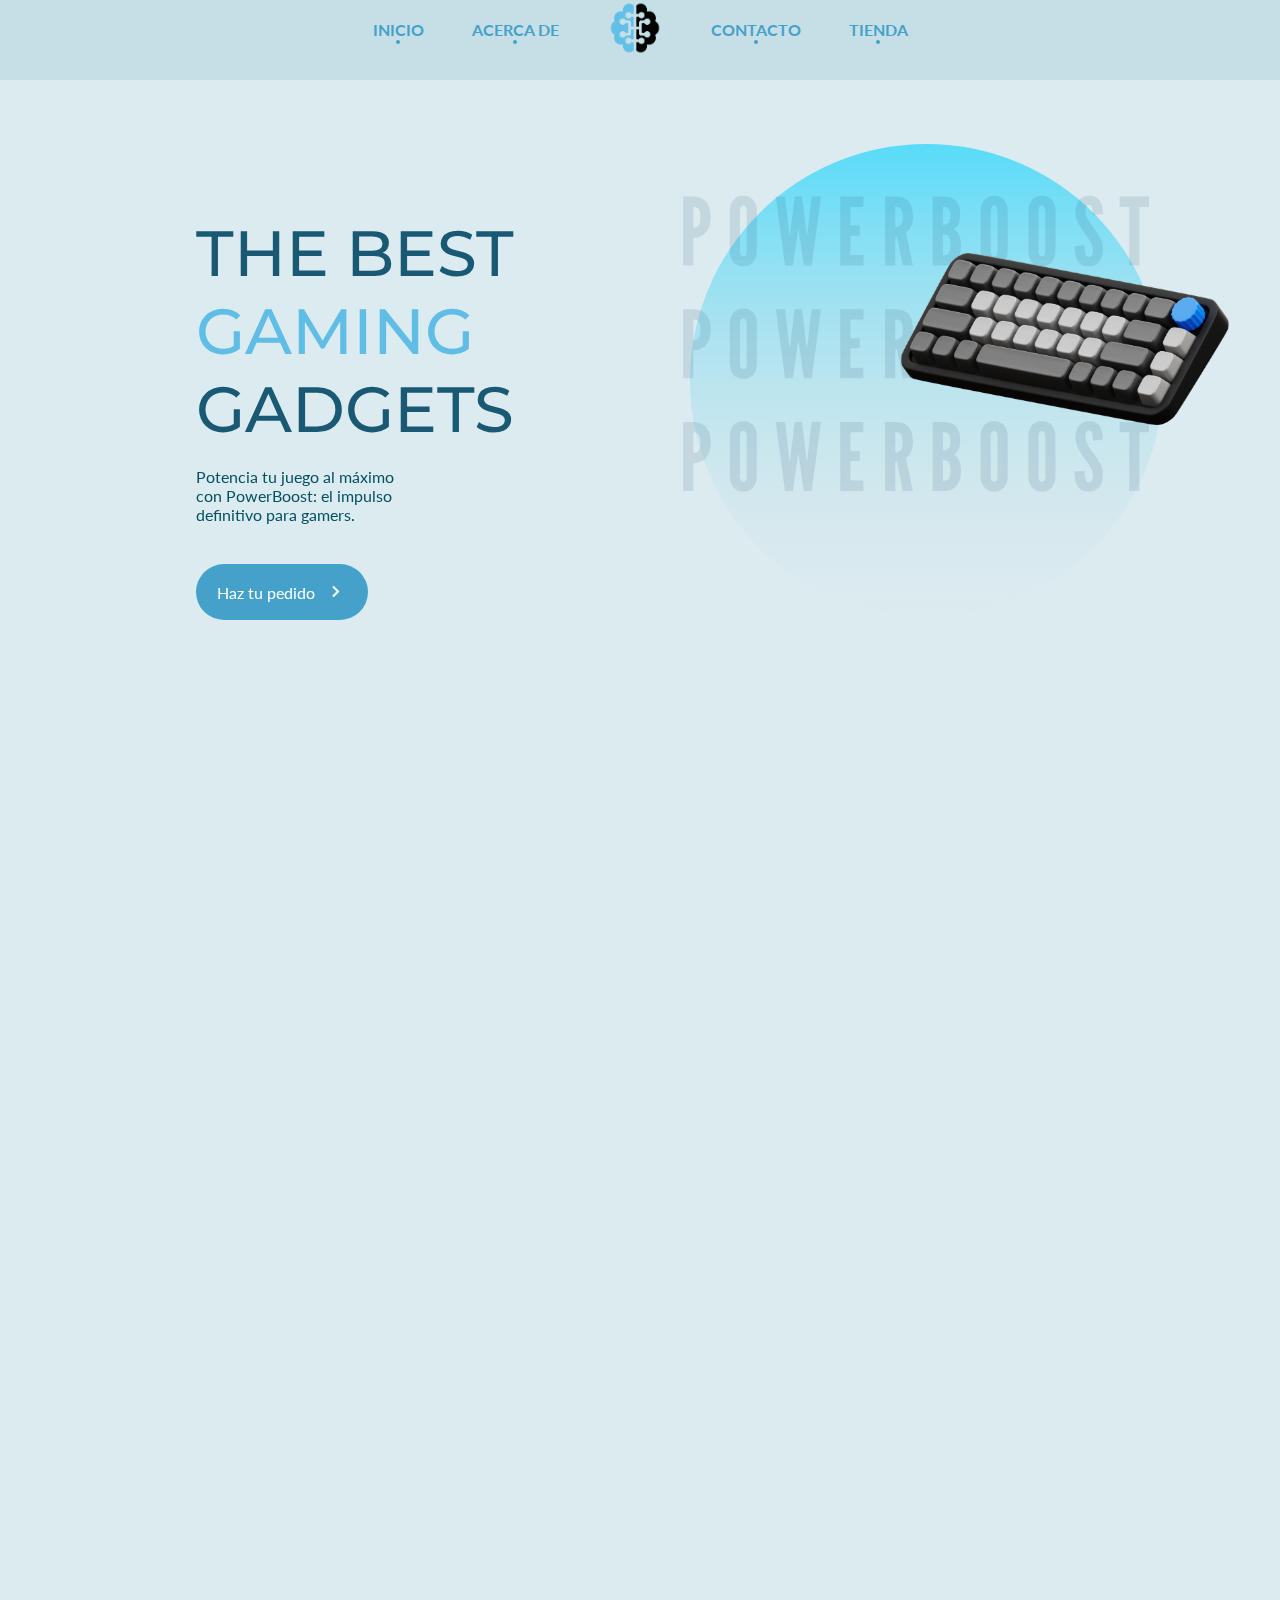
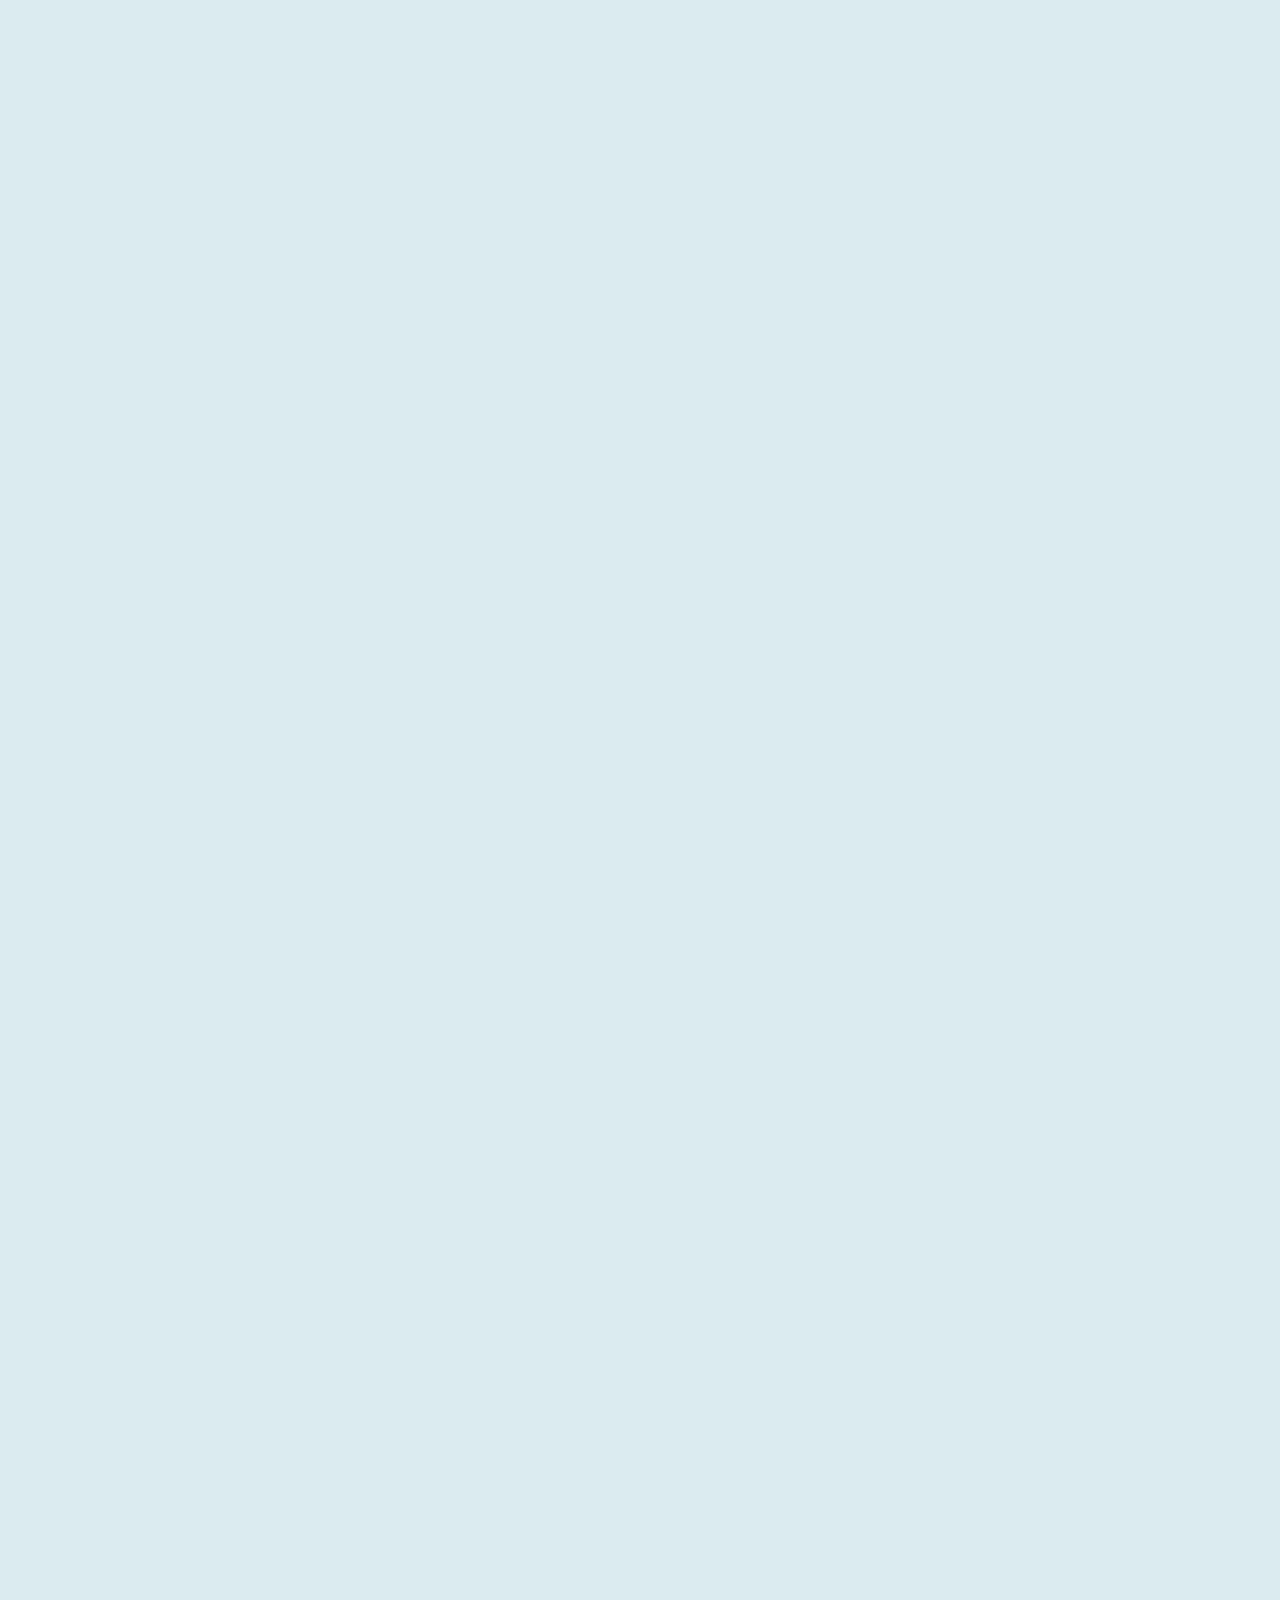
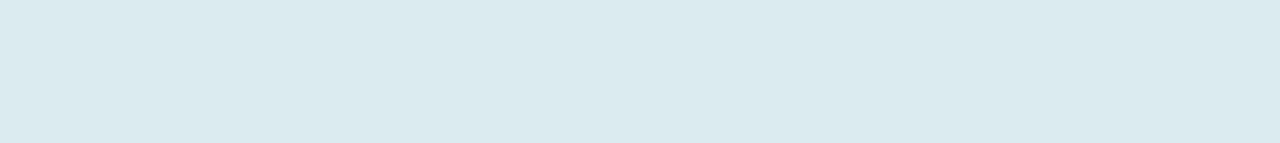
==== index.html @ f23a591d "Se agrega el proyecto" ====
<!DOCTYPE html>
<html lang="en">
<head>
    <meta charset="UTF-8">
    <meta http-equiv="X-UA-Compatible" content="IE=edge">
    <meta name="viewport" content="width=device-width, initial-scale=1.0">

    <!-- BOXICONS -->
    <link rel="stylesheet" href="https://cdn.jsdelivr.net/npm/boxicons@latest/css/boxicons.min.css">

    <!-- CSS -->
    <link rel="stylesheet" href="assets/css/styles.css">

    <title>PowerBoost</title>
</head>
<body>
    <header class="header" id="header">
        <nav class="nav container">
            <div class="nav__menu" id="nav-menu">
                <ul class="nav__list">
                    <li class="nav__item icon__nav">
                        <a href="#home" class="nav__link active-link">
                            <i class='bx bx-home nav--icon'></i>
                            <span class="nav__name">Inicio</span>
                        </a>
                    </li>
                    <li class="nav__item icon__nav">
                        <a href="#about" class="nav__link active-link">
                            <i class='bx bx-info-circle nav--icon' ></i>
                            <span class="nav__name">Acerca de</span>
                        </a>
                    </li>
                    <li class="nav__item">
                        <a href="index.html" class="nav__link">
                            <img src="assets/images/logo 2.png" alt="" class="nav__image">
                        </a>
                    </li>
                    <li class="nav__item icon__nav">
                        <a href="#contact" class="nav__link active-link">
                            <i class='bx bx-envelope nav--icon' ></i>
                            <span class="nav__name">Contacto</span>
                        </a>
                    </li>
                    <li class="nav__item icon__nav">
                        <a href="#store" class="nav__link active-link">
                            <i class='bx bx-store nav--icon' ></i>
                            <span class="nav__name">Tienda</span>
                        </a>
                    </li>
                </ul>
            </div>
        </nav>
    </header>

    <main class="main">

        <!-- ===== HOME ======= -->

        <section class="home section" id="home">
            <div class="home__container container grid">

                <div class="home__images">
                    <div class="home__gadgets">
                        <img src="assets/images/mouse.svg" alt="" class="mouse">
                        <img src="assets/images/teclado.svg" alt="" class="teclado">
                        <img src="assets/images/laptop.svg" alt="" class="laptop">
                    </div>
                    
                    <img src="assets/images/text.svg" alt="" class="letras_powerboost">
                    <img src="assets/images/elipse.svg" alt="" class="elipse">

                </div>

                <div class="home__data">

                    <div class="home__title">
                        <h1>The Best</h1>
                        <h1 class="acentuado">Gaming</h1>
                        <h1>Gadgets</h1>
                    </div>

                    <p class="home__description" >
                        Potencia tu juego al máximo 
                        con PowerBoost: el impulso 
                        definitivo para gamers.
                    </p>

                    <a href="" class="button">
                        Haz tu pedido <i class='bx bx-chevron-right' ></i>
                    </a>
                </div>
               
            </div>

            <!-- SECCION CONTACTO -->

            <section class="about section" id="about">
                <div class="about__container container grid">
                    <div class="about__images">
                        <div class="about__gadgets">
                            <img src="assets/images/headset.svg" alt="" class="headset">
                            <img src="assets/images/microfono.svg" alt="" class="microfono">
                            <img src="assets/images/monitor.svg" alt="" class="monitor">
                        </div>
                        <img src="assets/images/text.svg" alt="" class="letras_powerboost_2">
                        <img src="assets/images/elipse.svg" alt="" class="elipse_2">
                    </div>
                    <div class="about__data">
                        <div class="about__title">
                            <h1>¿QUIENES <span class="acentuado">SOMOS</span>?</h1>
                        </div>
                        <p class="about__description">
                            En PowerBoost, nos apasiona el mundo del gaming 
                            y estamos comprometidos en ofrecerte una experiencia única. Somos una tienda online 
                            especializada en productos y accesorios gaming de primera calidad. 
                            
                            Nuestro objetivo es brindarte 
                            acceso a una selección cuidadosamente curada de los mejores equipos, componentes y periféricos para 
                            potenciar tu experiencia de juego. Trabajamos en estrecha colaboración con reconocidas marcas del sector 
                            para asegurarnos de ofrecerte tecnología de vanguardia y soluciones innovadoras.
                        </p>
                    </div>
                </div>
            </section>
        </section>

        <!-- SECCION CONTACTO -->

        <section class="contact section" id="contact">
            <div class="contact_container container grid">
                <div class="contenedor">
                    <div class="content">
                        <div class="left-side">

                            <div class="address details">
                                <i class='bx bxs-map'></i>
                                <div class="topic">Nuestra Ubicación</div>
                                <div class="text-one">Independencia #123, Col. Centro, CDMX</div>
                                <!-- <div class="text-two">NY</div> -->
                            </div>

                            <div class="phone details">
                                <i class='bx bxs-phone' ></i>
                                <div class="topic">Teléfono</div>
                                <div class="text-one">+52 3214569879</div>
                                <div class="text-two">+52 5671239876</div>
                            </div>

                            <div class="email details">
                                <i class='bx bxs-envelope' ></i>
                                <div class="topic">Email</div>
                                <div class="text-one">powerboost@gmail.com</div>
                                <div class="text-two">info.powerboost@gmail.com</div>
                            </div>

                        </div>

                        <div class="right-side">
                            <div class="topic-text">Contáctanos</div>
                            <p>Contáctanos y potencia tu juego al máximo. Estamos aquí para ti en cada paso del camino.</p>

                        
                        <form action="#">
                            <div class="input-box">
                                <input type="text" placeholder="Ingresa tu nombre">
                            </div>
                            <div class="input-box">
                                <input type="text" placeholder="Ingresa tu email">
                            </div>
                            <div class="input-box message-box">
                                <textarea></textarea>
                            </div>
                            <div class="buttonn">
                                <input type="button" value="Enviar">
                            </div>
                        </form>

                    </div>
                    </div>
                </div>
            </div>
        </section>

        <!-- SECCION TIENDA -->

        <section class="store section" id="store">
            <div class="store_container container grid">

                <div class="store__title">
                    <h1>Nuestros</h1>
                    <h2>Productos</h2>
                </div>

                <div class="divisor">
                    <span class="text">Buscar por categoría</span>
                    <span class="empty-line"></span>
                </div>

                <div class="category_cards">
                    <div class="product-card">
                        <a href="" class="circlee">
                            <i class='bx bx-desktop'></i>
                        </a>
                        <h3>Monitores</h3>
                    </div>

                    <div class="product-card">
                        <a href="" class="circlee">
                            <i class='bx bxs-keyboard' ></i>
                        </a>
                        <h3>Teclados</h3>
                    </div>

                    <div class="product-card">
                        <a href="" class="circlee">
                            <i class='bx bxs-mouse' ></i>
                        </a>
                        <h3>Mouses</h3>
                    </div>

                    <div class="product-card">
                        <a href="" class="circlee">
                            <i class='bx bxs-joystick'></i>
                        </a>
                        <h3>Gaming</h3>
                    </div>
                </div>

            </div>
        </section>

    </main>

    <!-- SCROLLREVEAL -->
    <script src="/assets/js/scrollreveal.js"></script>
    <script src="/assets/js/scroll.js"></script>
    
</body>
</html>
---- assets/css/styles.css ----
/* ================= GOOGLE FONTS =================== */
@import url('https://fonts.googleapis.com/css2?family=Lato:wght@700&family=League+Gothic&family=Montserrat:wght@900&display=swap');
@import url('https://fonts.googleapis.com/css2?family=Lato:wght@900&display=swap');

/* ============== VARIABLES CSS ================== */

:root{
    --header-height: 3.5rem;

    /* =========== Colors ============= */
    --first-color: hsl(198,56%,53%);
    --first-color-alt: hsl(198,56%,43%);
    --title-color: hsl(198,63%,28%);
    --title-color-two: hsl(198,73%,64%);
    --text-color: hsl(191, 90%,20%);
    --body-color: hsl(194,40%,90%);
    --container-color: hsl(194, 40%, 84%);
    --circle-store: hsl(194,44%,66%);
    --circle-store-alt: hsl(194,44%,56%);
    --icon-store: hsl(198,54%,36%);
    --icon-store-alt: hsl(198,54%,26%);

    /* ============= Fonts ============= */
    --body-font: "Lato";
    --nav-font: 'Lato', sans-serif;
    --title-font: "Montserrat";
    --subtitle-font: "League Gothic";

    --biggest-font-size: 2.25rem;
    --h1-font-size: 1rem;
    --h2-font-size: 1.25rem;
    --h3-font-size: 1rem;
    --normal-font-size: .938rem;
    --small-font-size: .813rem;
    --smaller-font-size: .75rem;

    /* =========== Font Weight ============= */
    --font-medium: 500;
    --font-semi-bold: 600;

    /* =========== z index =========== */
    --z-tooltip:10;
    --z-fixed:100;

     /* === MARGIN */
    --mb-0-5: .5rem;
    --mb-0-75: .75rem;
    --mb-1: 1rem;
    --mb-1-5: 1.5rem;
    --mb-2: 2rem;
    --mb-2-5: 2.5rem;
    --mb-3: 3rem;
    --border-color: hsl(0, 0%, 94%);

}

@media screen and (min-width: 968px) {
    :root {
      --biggest-font-size: 4rem;
      --h1-font-size: 2.25rem;
      --h2-font-size: 1.5rem;
      --h3-font-size: 1.25rem;
      --normal-font-size: 1rem;
      --small-font-size: .875rem;
      --smaller-font-size: .813rem;
    }
  }

/* ===== BASE ==== */

* {
    box-sizing: border-box;
    padding: 0;
    margin: 0;
  }
  
  html {
    scroll-behavior: smooth;
  }
  
  body {
    margin: var(--header-height) 0 0 0;
    font-family: var(--body-font);
    font-size: var(--normal-font-size);
    background-color: var(--body-color);
    color: var(--text-color);
    transition: background .4s;
  }
  
  ul {
    list-style: none;
  }
  
  a {
    text-decoration: none;
  }
  
  img {
    max-width: 100%;
    height: auto;
  }

  h1, h2, h3 {
    color: var(--title-color);
    font-weight: var(--font-medium);
  }
/*=============== THEME ===============*/

    .nav__buttons{
        display: flex;
        align-items: center;
        column-gap: 1rem;
    }
    
  
/*=============== REUSABLE CSS CLASSES ===============*/
.container {
    max-width: 1024px;
    margin-inline: 1.5rem;
  }
  
  .grid {
    display: grid;
    gap: 1.5rem;
  }
  
  .section {
    padding-block: 5rem 1rem;
    /* line-height: 0; */
  }
  
  .section__title {
    font-size: var(--h1-font-size);
    font-family: var(--title-font);
    margin-bottom: 1.5rem;
  }
  
  .section__subtitle {
    display: block;
    font-size: var(--h2-font-size);
    font-family: var(--subtitle-font);
    color: var(--first-color);
    margin-bottom: 0.5rem;
  }
  
  .section__title, 
  .section__subtitle {
    text-align: center;
  }
  
  .main {
    overflow: hidden; 
  }

  .section {
    margin-bottom: 20px; /* Ajusta el valor según tus necesidades */
  }
  
  .section:last-child {
    margin-bottom: 0; /* Elimina el margen inferior de la última sección */
  }

  /*=============== LAYOUT ===============*/
    .container {
        max-width: 968px;
        /* max-height: 500px; */
        margin-left: 1rem;
        margin-right: 1rem;
    }


/*=============== HEADER ===============*/
.header {
    position: fixed;
    top: 0;
    left: 0;
    width: 100%;
    background-color: var(--container-color);
    z-index: var(--z-fixed);
    transition: .4s;
  }

/* =============== NAV ================ */

.nav{
    height: var(--header-height);
    top: 0;
    left: 0;
    width: 100%;
    background-color: var(--container-color);
    z-index: var(--z-fixed);
    transition: .4s;
}

.nav__image{
    border-radius: 50%;
    width: 56px;
}

@media screen and (max-width: 767px) {
    .nav__menu {
      position: fixed;
      bottom: 0;
      left: 0;
      background-color: var(--container-color);
      box-shadow: 0 -1px 12px hsla(var(--hue), var(--sat), 15%, 0.15);
      width: 100%;
      height: 4rem;
      padding: 0 1rem;
      display: grid;
      align-content: center;
      border-radius: 1.25rem 1.25rem 0 0;
      transition: .4s;
    }

    .nav__name{
        display: none;
    }

    .icon__nav{
        font-size: 1.85rem;
        position: relative;
        top: 10px;
    }

    .active-link::before{
      position: relative; 
    } 
    
    
  }

  .nav__list,
  .nav__link{
    display: flex;
  }

  .nav__link{
    flex-direction: column;
    align-items: center;
    row-gap: 4px;
    color: var(--title-color);
    font-weight: bold;
  }

  .nav__list{
    justify-content: space-around;
  }

  .nav__name{
    font-family: var(--nav-font);
    text-transform: uppercase;
  }

  /* .icon__nav{
    font-size: 1.8rem;
    position: relative;
    top: 15px;
  } */

  /*Active link*/
  .active-link {
    position: relative;
    color: var(--first-color);
    transition: .3s;
  }
  
  /* Minimalist design, active link  */
   .active-link::before{
    content: '';
    position: absolute;
    bottom: -.5rem;
    top: 40px;
    width: 4px;
    height: 4px;
    background-color: var(--first-color);
    border-radius: 50%;
  } 
  
  /* Change background header */
  .scroll-header {
    box-shadow: 0 1px 12px hsla(var(--hue), var(--sat), 15%, 0.15);
  }
  
    /*=============== MEDIA QUERIES ===============*/
  /* For small devices */
  /* Remove if you choose, the minimalist design */
  @media screen and (max-width: 320px) {
    .nav__name {
      display: none;
    }
  }
  
  /* For medium devices */
  @media screen and (min-width: 576px) {
    .nav__list {
      justify-content: center;
      column-gap: 3rem;
    }
  }
  
  @media screen and (min-width: 767px) {
    body {
      margin: 0;
    }

    .nav--icon{
        display: none;
    }
    .nav__name{
        position: relative;
        top: 20px;
    }
    .section {
      padding: 7rem 0 2rem;
    }
    .nav {
      height: calc(var(--header-height) + 1.5rem); /* 4.5rem */
    }
    .nav__img {
      display: none;
    }
    .nav__icon {
      display: none;
    }
    .nav__name {
      font-size: var(--normal-font-size);
      /* display: block; */ /* Minimalist design, visible labels */
    }
    .nav__link:hover {
      color: var(--first-color);
    }
  
    /* First design, remove if you choose the minimalist design */
    .active-link::before {
      content: '';
      position: absolute;
      bottom: -.75rem;
      width: 4px;
      height: 4px;
      background-color: var(--first-color);
      border-radius: 50%;
    }
  
    /* Minimalist design */
     .active-link::before{
        bottom: -.75rem;
    } 
  }
  
  /* For large devices */
  @media screen and (min-width: 1024px) {
    .container {
      margin-left: auto;
      margin-right: auto;
    }
  }

  .nav__buttons{
    font-size: 20px;
    color: var(--title-color);
  }

  /* ============ HOME =========== */

  .home{
    position: relative;
  }

  .home__container{
    row-gap: 3rem;
    padding-top: 2rem;
    /* grid-template-columns: .7fr; */
    /* justify-content: center; */
  }


  .home__images{
    position: relative; 
    display: flex;
    justify-content: right; 
    
  }

 

  .mouse{
    position: absolute;
    width: 313px;
    z-index: 5;
    top: 35%;
    right: -1%;
  }

  .teclado{
    position: absolute;
    width: 350px;
    z-index: 4;
    right: -12%;
    top: 4%;
  }

  .laptop{
    position: absolute;
    width: 366px;
    z-index: 3;
    right: 14%;
  }
  
  .elipse{
    position: absolute;
    z-index: 1;
    width: 473px;
    opacity: 0.6;
    right: -4%;
  }


  .letras_powerboost{
    position: relative;
    z-index: 2;
    width: 537px;
    right: -65px;
    top: -40px;
    
  }

  .home__data{
    position: relative;
    transform: translate(40px,-470px);
  }

  .home__description{
    font-size: 1rem;
    text-align:inter-word;
    margin-bottom: 2.5rem;
    white-space: pre-line;
  }

  .home__title{
    text-transform: uppercase;
    font-family: var(--title-font);
    font-size: 2rem;
  }

  .acentuado{
    color: var(--title-color-two);
  }

  /* ============== BUTTON =============== */

  .button{
    display: inline-flex;
    align-items: center;
    column-gap: .5rem;
    background-color: var(--first-color);
    padding: 1rem 1.3rem;
    border-radius: 4rem;
    color: #fff;
    font-weight: var(--body-font);
    transition: all 0.3s ease;
  }
  
  .button i{
    font-size: 1.5rem;
    transition: transform .3s;
  }
  
  .button:hover{
    background-color: var(--first-color-alt);
  }
  
  .button:hover i{
    transform: translateX(.25rem);
  }

  /* ====== ABOUT =========== */

  .about{
    position: relative;
  }

  .about__container{
    row-gap: 3rem;
    padding-top: 2rem;
  }

  .about__images{
    position: relative; 
    display: flex;
    justify-content: left; 
  }

  .headset{
    position: absolute;
    z-index: 5;
    width: 350px;
    transform: translate(10px,150px);
  }

  .microfono{
    position: absolute;
    z-index: 4;
    width: 440px;
    transform: translate(50px,0px) rotate(-53deg);
    /* transform: rotate(-53deg); */
  }

  .monitor{
    position: absolute;
    z-index: 3;
    width: 330px;
    transform: translate(-100px,0px);
  }

  .elipse_2{
    position: absolute;
    z-index: 1;
    width: 473px;
    transform: translate(-65px,-5px);
    opacity: 0.6;
  }

  .letras_powerboost_2{
    position: relative;
    z-index:2;
    width: 537px;
    /* height: 410px; */
    transform: translate(-80px,-10px);
  }

  .about__data{
    position: relative;
    transform: translate(500px,-400px);
  }

  .about__title{
    text-transform: uppercase;
    font-family: var(--title-font);
    font-size: 2rem;
  }

  .about__description{
    font-size: .9rem;
    text-justify: auto;
    margin-bottom: 2.5rem;
    white-space: pre-line;
  }


  /* CONTACT US */

  /* #contact{
    min-height: 100vh;
    width: 100%;
    display: flex;
    align-items: center;
    justify-content: center;
  } */

  .contact_container{
    display: grid;
    place-items: center;

    /* background-color: #fff; */
  }

  .contenedor{
    width: 80%;
    background: #fff;
    border-radius: 6px;
    padding: 30px 60px 40px 40px;
    box-shadow: 0 5px 10px rgba(0, 0, 0, 0.2);
  }

  .contenedor .content{
    display: flex;
    align-items: center;
    justify-content: space-between;
  }

  .contenedor .content .left-side{
    width: 25%;
    height: 100%;
    display: flex;
    flex-direction: column;
    align-items: center;
    justify-content: center;
    margin-top: 15px;
    position: relative;
  }

  .content .left-side::before{
    content: '';
    position: absolute;
    height: 70%;
    width: 2px;
    right: -30px;
    top: 50%;
    transform: translateY(-50%);
    background: #afafb6;
  }

  

  .content .left-side .details{
    margin: 14px;
    text-align: center;
  }

  .content .left-side .details i{
    font-size: 30px;
    color: var(--first-color);
    margin-bottom: 10px;
  }

  .contenedor .content .right-side{
    width: 75%;
    margin-left: 75px;
  }

  .content .left-side .details .topic{
    font-size: 18px;
    font-weight: 500;
  }

  .content .left-side .details .text-one,
  .content .left-side .details .text-two{
    font-size: 14px;
    color: #afafb6;
  }

  .content .right-side .topic-text{
    font-size: 20px;
    font-weight: 600;
    color: var(--first-color);
  }

  .right-side .input-box{
    height: 50px;
    width: 100%;
    margin: 12px 0;
  }

  .right-side .input-box input,
  .right-side .input-box textarea{
    height: 100%;
    width: 100%;
    border: none;
    font-size: 16px;
    background: #F0F1F8;
    border-radius: 6px;
    padding: 0 15px;
    resize: none;
  }

  

  .right-side .message-box{
    min-height: 110px;
    margin-top: 6px;
  }

  .right-side .buttonn{
    display: inline-block;
    margin-top: 12px;
  }

  .right-side .buttonn input[type="button"]{
    color: #fff;
    font-size: 14px;
    outline: none;
    border: none;
    padding: 8px 16px;
    border-radius: 6px;
    background: var(--first-color);
    cursor: pointer;
    transition: all 0.3s ease;
  }

  .buttonn input[type="button"]:hover{
    background: var(--first-color-alt);
  }

  @media (max-width: 950px){
    .contenedor{
      width: 90%;
      padding: 30px 35px 40px 35px;
    }
  }

  @media (max-width: 820px){
    .contenedor{
      margin: 40px 0;
      height: 100%;
    }

    .contenedor .content{
      flex-direction: column-reverse;
    }
    
    .contenedor .content .left-side{
      width: 100%;
      flex-direction: row;
      margin-top: 40px;
      justify-content: center;
      flex-wrap: wrap;
    }

    .contenedor .content .left-side::before{
      display: none;
    }

    .contenedor .content .right-side{
      width: 100%;
      margin-left: 0;
    }
  }

  /* STORE */



  .store__title > h1{
    font-size: 3rem;
    font-family: var(--body-font);
    color: var(--first-color);    
    text-transform: uppercase;
    margin: 0;
  }

  .store__title > h2{
    font-size: 2rem;
    font-family: var(--title-font);
    text-transform: uppercase;
    margin: 0;
  }

  .store__title {
    display: grid;
    place-items: center;
    /* background-color: #fff; */
    /* height: 100vh; */
  }

  .divisor{
    display: grid;
    place-items: center;
    margin-top: 5rem;
  }

  .divisor .text{
    font-size: .9rem;
    text-transform: uppercase;
  }

  .divisor .empty-line{
    display: inline-block;
    width: 100%;
    margin-top: 15px;
    border-bottom: 3px solid var(--text-color);
  }

  .circlee i{
    font-size: 80px;
    color: var(--icon-store);
    display: block;
    height: auto;
    margin-bottom: 20%;
  }

  .circlee {
    position: relative;
    width: 140px; /* Ajusta el tamaño según tus necesidades */
    height: 140px; /* Ajusta el tamaño según tus necesidades */
    border-radius: 50%;
    background-color: var(--circle-store); /* Ajusta el color del círculo */
    display: flex;
    justify-content: center;
    align-items: flex-end;
    overflow: hidden;
    transition: all 0.3s ease;
  }
  
  .category_cards h3{
    font-size: .9rem;
    margin-top: 10px;
    display: grid;
    place-items: center;
  }

  .category_cards{
    display: grid;
    /* padding-top: 4rem; */
    grid-template-columns: repeat(4,1fr);
    /* width: 80%; */
    justify-content: center;
    row-gap: 5.5rem;
  }

  .product-card{
    display: grid;
    place-content: center;
    /* width: min-content; */
  }
  
  .circlee:hover{
    background-color: var(--circle-store-alt);
  }
  
  .circlee:hover i{
    color: var(--icon-store-alt);
    /* transform: translateX(10%) rotate(45deg);  */
  }
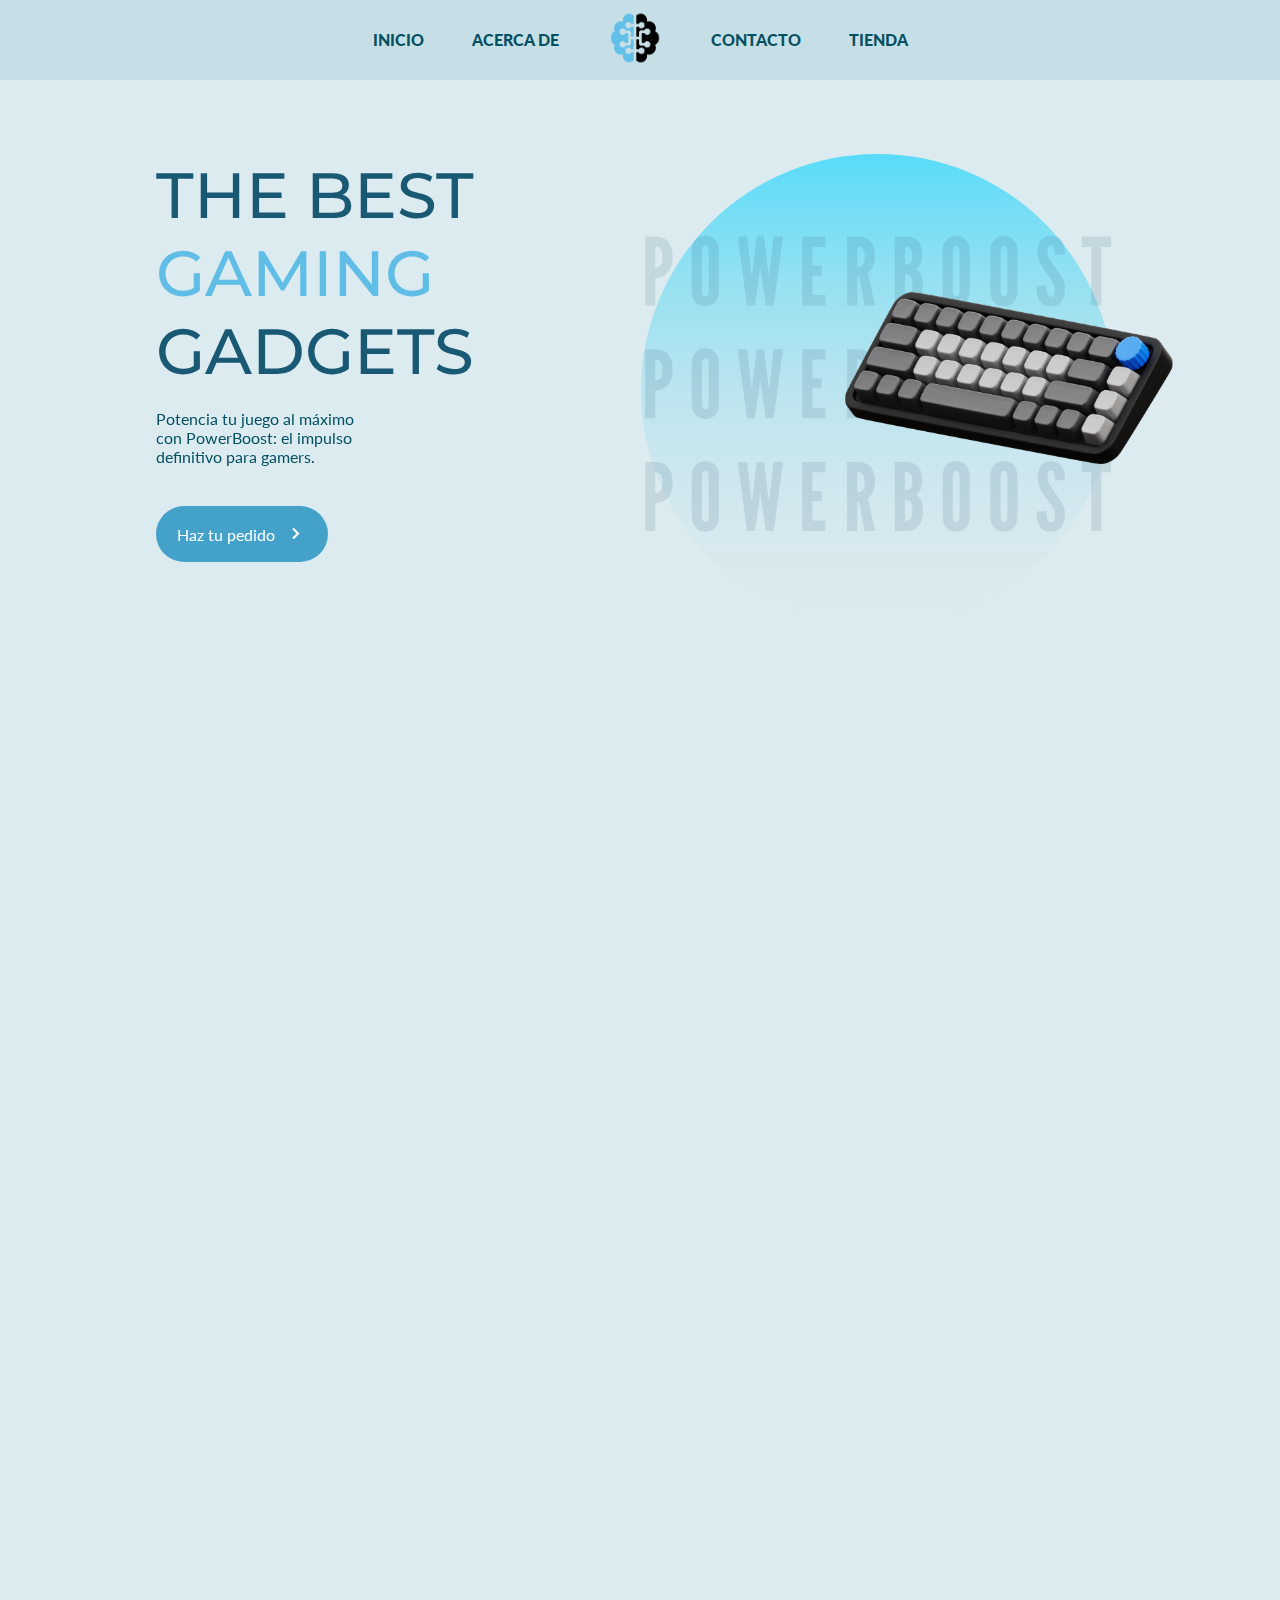
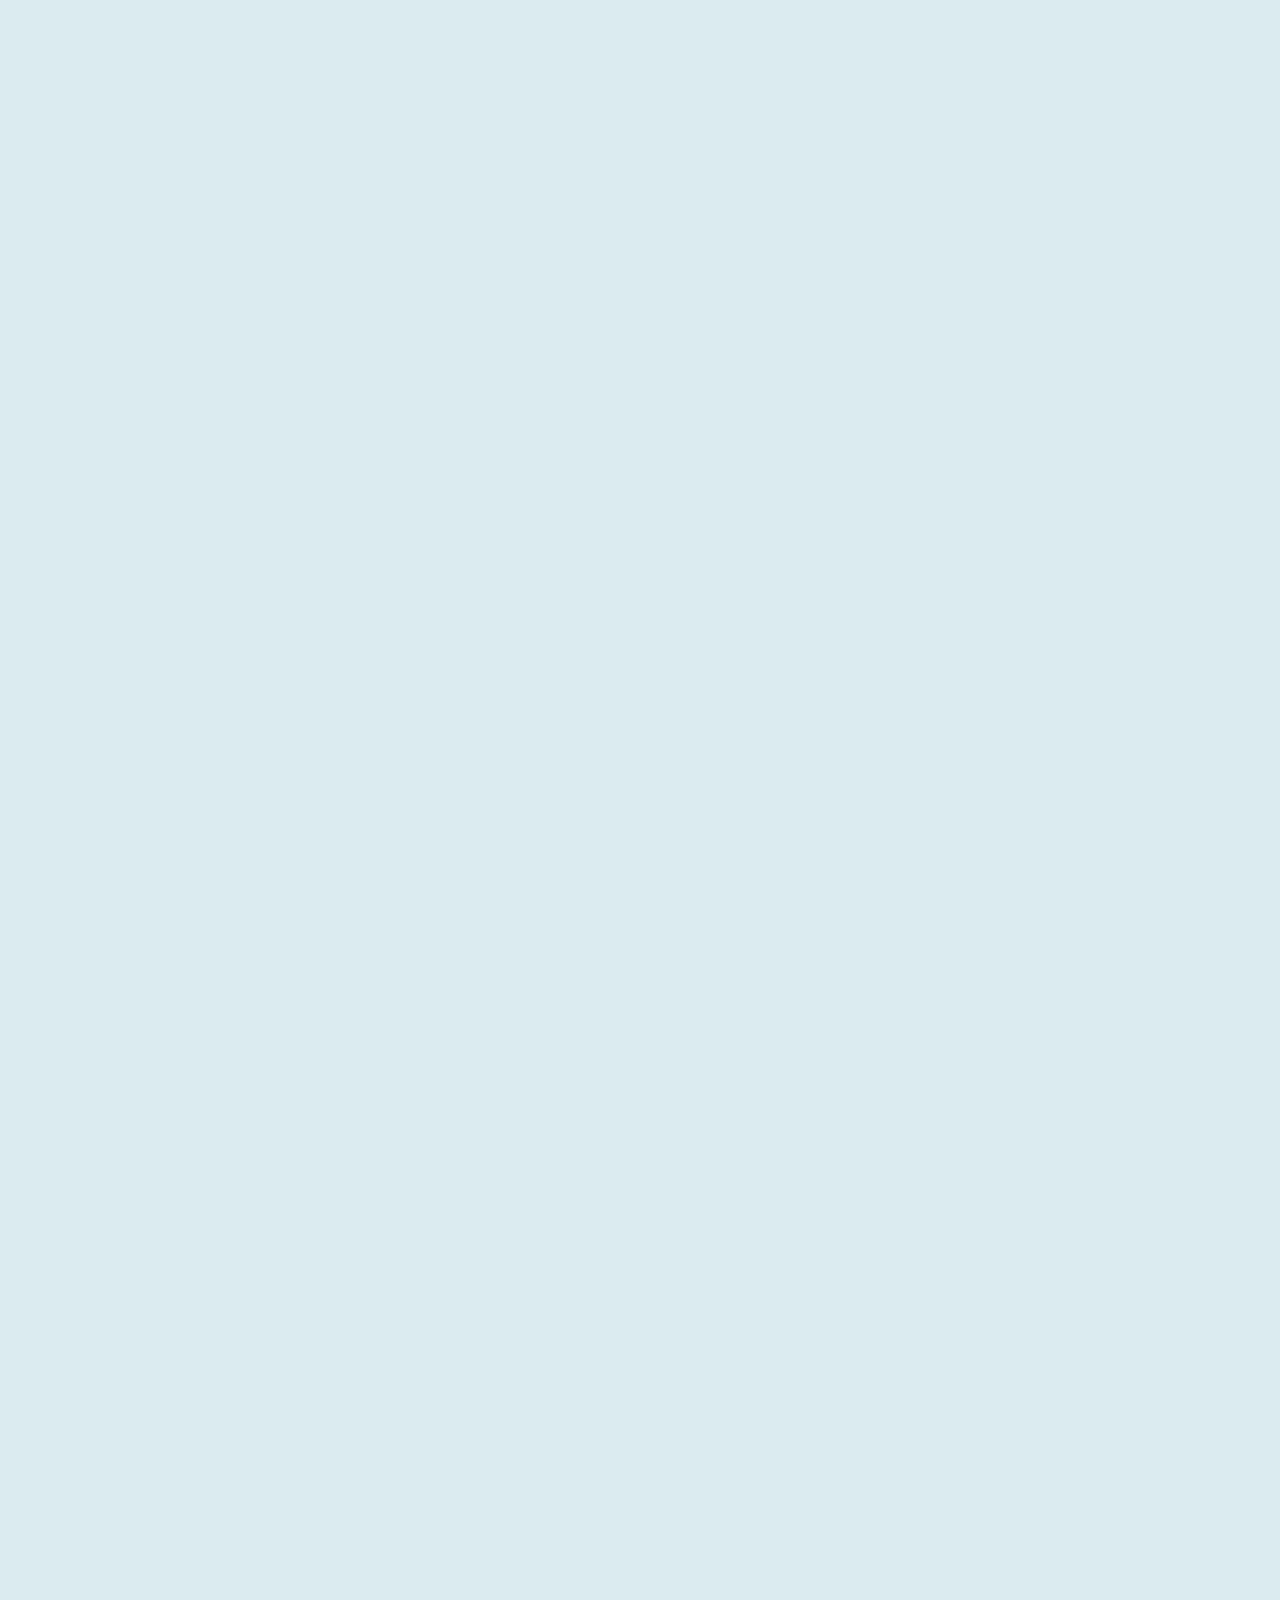
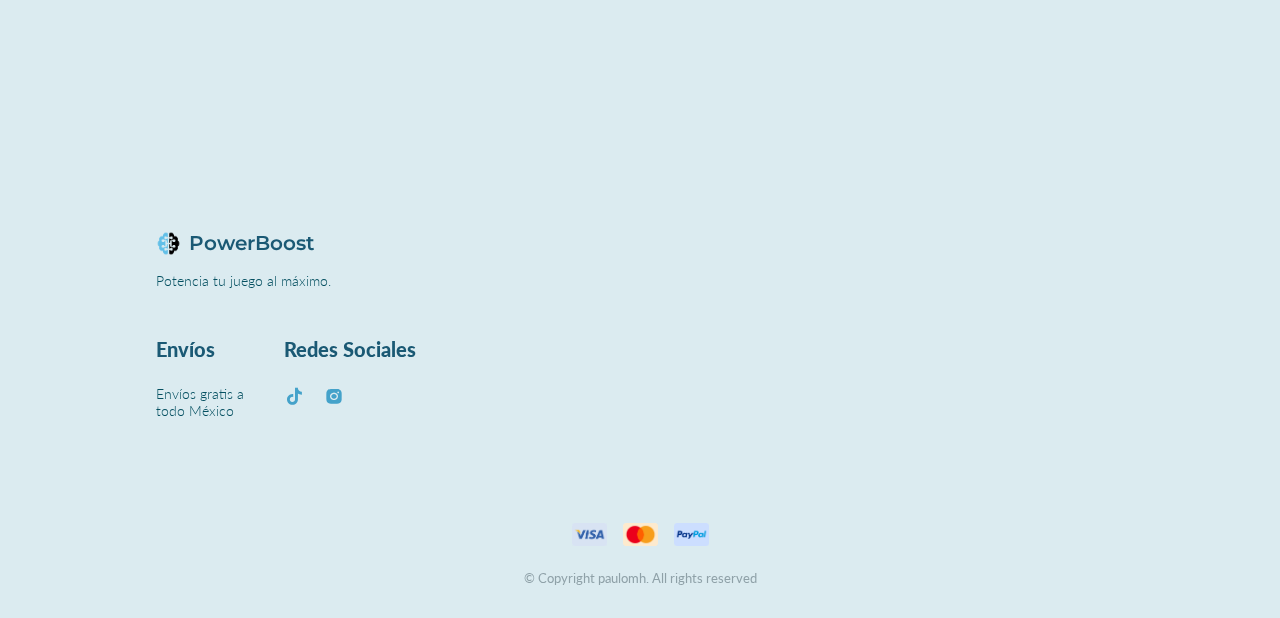
==== commit e09cd633: "segundo commit" ====
--- a/index.html
+++ b/index.html
@@ -56,7 +56,7 @@
 
         <!-- ===== HOME ======= -->
 
-        <section class="home section" id="home">
+        <section class="home section section_height" id="home">
             <div class="home__container container grid">
 
                 <div class="home__images">
@@ -91,10 +91,11 @@
                 </div>
                
             </div>
-
+        </section>
+        
             <!-- SECCION CONTACTO -->
 
-            <section class="about section" id="about">
+            <section class="about section section_height" id="about">
                 <div class="about__container container grid">
                     <div class="about__images">
                         <div class="about__gadgets">
@@ -122,11 +123,11 @@
                     </div>
                 </div>
             </section>
-        </section>
+       
 
         <!-- SECCION CONTACTO -->
 
-        <section class="contact section" id="contact">
+        <section class="contact section section_height" id="contact">
             <div class="contact_container container grid">
                 <div class="contenedor">
                     <div class="content">
@@ -183,7 +184,7 @@
 
         <!-- SECCION TIENDA -->
 
-        <section class="store section" id="store">
+        <section class="store section section_height" id="store">
             <div class="store_container container grid">
 
                 <div class="store__title">
@@ -228,6 +229,70 @@
 
             </div>
         </section>
+
+                   <!--==================== FOOTER ====================-->
+                   <footer class="footer">
+                    <div class="footer__container container grid">
+                        <div>
+                            <a href="#" class="footer__logo">
+                                <img src="assets/images/logo 2.png" alt="logo image">
+                                PowerBoost
+                            </a>
+        
+                            <p class="footer__description">
+                                Potencia tu juego al máximo.<br>
+                            </p>
+                        </div>
+        
+                        <div class="footer__content">
+            
+                            <div>
+                                <h3 class="footer__title">Envíos</h3>
+                                    <ul class="footer__links">
+                                        <li class="footer__information">
+                                            Envíos gratis a <br>
+                                            todo México 
+                                        </li>
+        
+                                
+                                    </ul>
+                            </div>                    
+                            
+                            <div>
+                                <h3 class="footer__title">Redes Sociales</h3>
+        
+        
+                                <ul class="footer__social">
+                                    <a href="https://www.tiktok.com/" target="_blank" class="footer__social-links">
+                                        <i class='bx bxl-tiktok' ></i>
+                                    </a>
+                                    
+                                    <a href="https://www.instagram.com/" target="_blank" class="footer__social-links">
+                                        <i class='bx bxl-instagram-alt' ></i>
+                                    </a>
+    
+                                </ul>
+                            </div>
+                        </div>
+        
+                       
+                    </div>
+        
+                    <div class="footer__info container">
+                        <div class="footer__card">
+                            <img src="assets/images/footer-card-1.png" alt="footer image">
+                            <img src="assets/images/footer-card-2.png" alt="footer image">
+                            <img src="assets/images/footer-card-3.png" alt="footer image">
+                        </div>
+        
+                        <span class="footer__copy">
+                            &#169; Copyright paulomh. All rights reserved
+                        </span>
+                    </div>
+                </footer>
+
+
+
 
     </main>
 
--- a/assets/css/styles.css
+++ b/assets/css/styles.css
@@ -1,6 +1,7 @@
 /* ================= GOOGLE FONTS =================== */
 @import url('https://fonts.googleapis.com/css2?family=Lato:wght@700&family=League+Gothic&family=Montserrat:wght@900&display=swap');
 @import url('https://fonts.googleapis.com/css2?family=Lato:wght@900&display=swap');
+@import url('https://fonts.googleapis.com/css2?family=Lato:wght@300;900&display=swap');
 
 /* ============== VARIABLES CSS ================== */
 
@@ -19,10 +20,11 @@
     --circle-store-alt: hsl(194,44%,56%);
     --icon-store: hsl(198,54%,36%);
     --icon-store-alt: hsl(198,54%,26%);
+    --text-color-light: hsl(198, 13%, 61%);
 
     /* ============= Fonts ============= */
-    --body-font: "Lato";
-    --nav-font: 'Lato', sans-serif;
+    --body-font: "Lato", sans-serif;
+    --nav-font: 'Lato';
     --title-font: "Montserrat";
     --subtitle-font: "League Gothic";
 
@@ -128,6 +130,8 @@
     padding-block: 5rem 1rem;
     /* line-height: 0; */
   }
+
+  
   
   .section__title {
     font-size: var(--h1-font-size);
@@ -235,20 +239,23 @@
     display: flex;
   }
 
-  .nav__link{
+  /* .nav__link{
     flex-direction: column;
     align-items: center;
     row-gap: 4px;
     color: var(--title-color);
     font-weight: bold;
-  }
+  } */
 
   .nav__list{
+    position: relative;
+    top: 10px;
     justify-content: space-around;
   }
 
   .nav__name{
-    font-family: var(--nav-font);
+    font-family: 'Lato';
+    font-weight: 900;
     text-transform: uppercase;
   }
 
@@ -261,12 +268,16 @@
   /*Active link*/
   .active-link {
     position: relative;
+    color: var(--text-color);
+    transition: .3s;
+  }
+
+  .active-link:hover{
     color: var(--first-color);
-    transition: .3s;
   }
   
   /* Minimalist design, active link  */
-   .active-link::before{
+   /* .active-link::before{
     content: '';
     position: absolute;
     bottom: -.5rem;
@@ -275,7 +286,7 @@
     height: 4px;
     background-color: var(--first-color);
     border-radius: 50%;
-  } 
+  }  */
   
   /* Change background header */
   .scroll-header {
@@ -332,7 +343,7 @@
     }
   
     /* First design, remove if you choose the minimalist design */
-    .active-link::before {
+    /* .active-link::before {
       content: '';
       position: absolute;
       bottom: -.75rem;
@@ -340,7 +351,7 @@
       height: 4px;
       background-color: var(--first-color);
       border-radius: 50%;
-    }
+    } */
   
     /* Minimalist design */
      .active-link::before{
@@ -378,7 +389,9 @@
   .home__images{
     position: relative; 
     display: flex;
-    justify-content: right; 
+    justify-content: center;
+    align-items: center;
+    /* justify-content: right;  */
     
   }
 
@@ -388,23 +401,24 @@
     position: absolute;
     width: 313px;
     z-index: 5;
-    top: 35%;
-    right: -1%;
+    left: 60%;
+    bottom: -8%;
   }
 
   .teclado{
     position: absolute;
     width: 350px;
     z-index: 4;
-    right: -12%;
-    top: 4%;
+    left: 70%;
+    bottom: 17%;
   }
 
   .laptop{
     position: absolute;
     width: 366px;
     z-index: 3;
-    right: 14%;
+    left: 44%;
+    bottom: 25%;
   }
   
   .elipse{
@@ -412,7 +426,8 @@
     z-index: 1;
     width: 473px;
     opacity: 0.6;
-    right: -4%;
+    right: 1%;
+    /* transform: translate(50px,500px); */
   }
 
 
@@ -420,14 +435,14 @@
     position: relative;
     z-index: 2;
     width: 537px;
-    right: -65px;
-    top: -40px;
+    right: -25%;
     
   }
 
   .home__data{
     position: relative;
-    transform: translate(40px,-470px);
+    top: -130%;
+    /* transform: translate(-50px,470px); */
   }
 
   .home__description{
@@ -621,12 +636,13 @@
 
   .content .left-side .details .topic{
     font-size: 18px;
-    font-weight: 500;
+    font-weight: 600;
   }
 
   .content .left-side .details .text-one,
   .content .left-side .details .text-two{
     font-size: 14px;
+    font-weight: 600;
     color: #afafb6;
   }
 
@@ -634,6 +650,10 @@
     font-size: 20px;
     font-weight: 600;
     color: var(--first-color);
+  }
+
+  .content .right-side > p{
+    font-weight: 600;
   }
 
   .right-side .input-box{
@@ -785,6 +805,7 @@
   .category_cards h3{
     font-size: .9rem;
     margin-top: 10px;
+    font-weight: 900;
     display: grid;
     place-items: center;
   }
@@ -813,7 +834,241 @@
     /* transform: translateX(10%) rotate(45deg);  */
   }
   
-  
-  
-  
-  
+  /* ============ FOOTER =============== */
+  .footer{
+    position: relative;
+    padding-block: 3rem 2rem;
+    overflow: hidden;
+  }
+  
+  .footer__container{
+    row-gap: 3rem;
+  }
+  
+  .footer__logo{
+    display: inline-flex;
+    align-items: center;
+    column-gap: .5rem;
+    color: var(--title-color);
+    font-family: var(--title-font);
+    font-size: var(--h3-font-size);
+    font-weight: var(--font-semi-bold);
+    margin-bottom: 1rem;
+    transition: color .3s;
+  }
+  
+  .footer__logo img{
+    width: 25px;
+  }
+  
+  .footer__logo:hover{
+    color: var(--first-color);
+  }
+  
+  .footer__description,
+  .footer__link,
+  .footer__information{
+    font-size: var(--small-font-size);
+    
+  }
+
+  .footer__description,
+  .footer__information{
+    color: var(--text-color);
+    font-weight: 300;
+  }
+  
+  
+  
+  .footer__content,
+  .footer__links{
+    display: grid;
+  }
+  
+  .footer__content{
+    grid-template-columns: repeat(2,max-content);
+    gap: 2.5rem;
+  }
+  
+  .footer__title{
+    font-size: var(--h3-font-size);
+    font-weight: 900;
+    margin-bottom: 1.5rem;
+  }
+  
+  .footer__links{
+    row-gap: .5rem;
+  }
+  
+  .footer__link{
+    color: var(--text-color);
+    transition: color .3s;
+  }
+  
+  .footer__link:hover{
+    color: var(--first-color);
+  }
+  
+  .footer__social{
+    display: flex;
+    column-gap: 1.25rem;
+  }
+  
+  .footer__social-links{
+    color: var(--first-color);
+    font-size: 1.25rem;
+    transition: color .3s, transform .3s;
+  }
+  
+  .footer__social-links:hover{
+    color: var(--first-color-alt);
+    transform: translateY(-2px);
+  }
+
+  .footer__info,
+  .footer__card{
+    display: flex;
+  }
+  
+  .footer__info{
+    margin-top: 6.5rem;
+    flex-direction: column;
+    row-gap: 1.5rem;
+  }
+  
+  .footer__card{
+    column-gap: 1rem;
+    justify-content: center;
+  }
+  
+  .footer__card img{
+    width: 35px;
+  }
+  
+  .footer__copy{
+    text-align: center;
+    font-size: var(--smaller-font-size);
+    font-weight: 400;
+    color: var(--text-color-light);
+  }
+  
+
+  /* ============= RESPONSIVE DESIGN ================= */
+
+  /* SMARTPHONE */
+
+  @media screen and (max-width: 767px){
+    .nav__list{
+      top: 5px;
+    }
+    .nav__image{
+      position: relative;
+      top: -5px;
+    }
+
+    .mouse{
+      width: 150px;
+      /* top: 20%; */
+      bottom: -15%;
+      left: 35%;
+    }
+
+    .headset{
+      width: 60%;
+      top: -15%;
+      right: 25%;
+    }
+
+    .microfono{
+      width: 80%;
+      top:5%;
+      right: 5%;
+    }
+
+    .monitor{
+      width: 55%;
+      top: -5%;
+      right: 14%;
+    }
+
+    .elipse{
+      width: 70%;
+      right: 10%;
+    }
+
+    .elipse_2{
+      width: 70%;
+      right: -5%;
+    }
+
+    .letras_powerboost_2{
+      width: 85%;
+      right: -25%;
+    }
+
+    .letras_powerboost{
+      width: 85%;
+      right:-7%;
+    }
+
+    .laptop{
+      width: 50%;
+      left: 12%;
+      top: 5%;
+    }
+
+    .teclado{
+      width: 50%;
+      left: 47%;
+    }
+
+    .home__title{
+      font-size: 1.5rem;
+    }
+
+    .home__description{
+      font-size: .8rem;
+    }
+
+    .home__data{
+      top: -22%;
+      right: -24%;
+    }
+
+    .about__data{
+      left: -60%;
+    }
+
+    .about__data h1{
+      font-size: 1.5rem;
+      
+    }
+
+    .home__images{
+
+      display: flex;
+      justify-content: center;
+      align-items: center;
+      top: -20%;
+      left: -5%;
+      
+    }
+
+    .about__images{
+      display: flex;
+      justify-content: center;
+      align-items: center;
+    }
+
+
+    
+
+
+
+
+    .home__data{
+      position: relative;
+    }
+  }
+  
+  
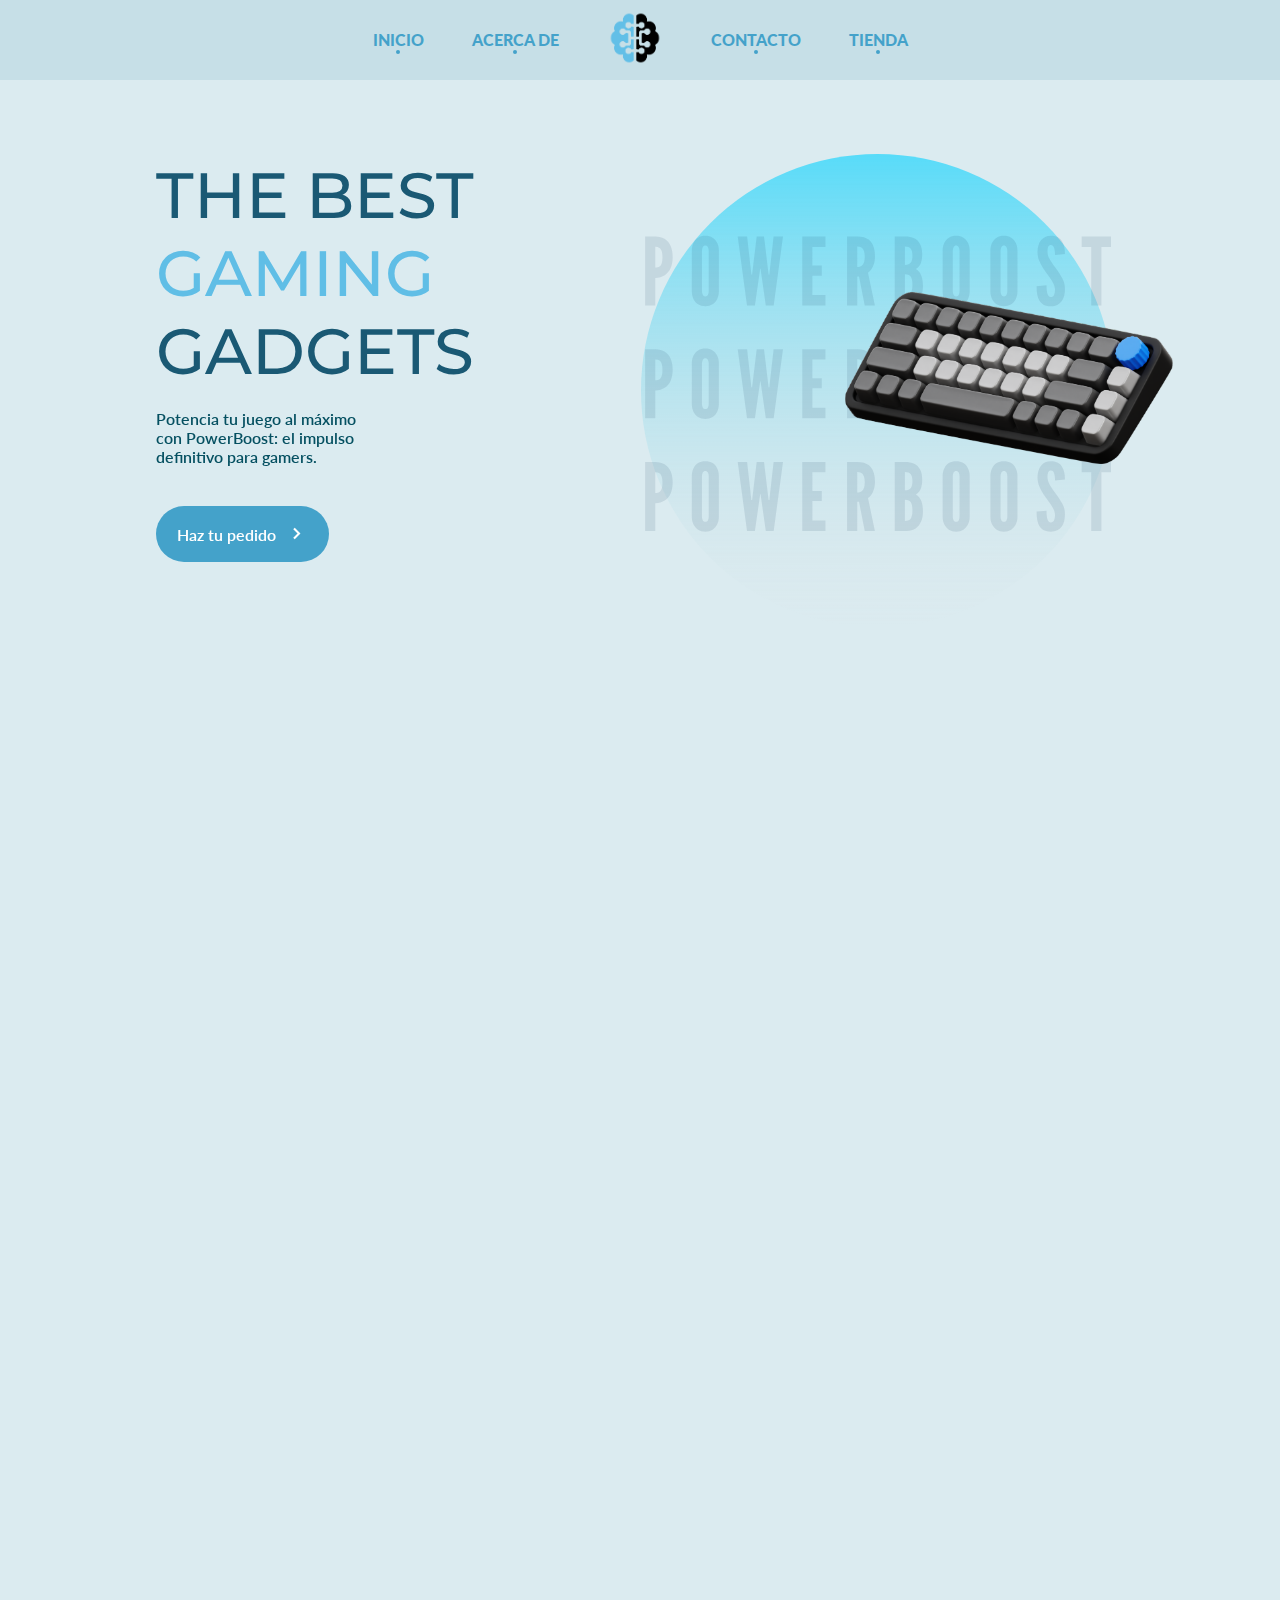
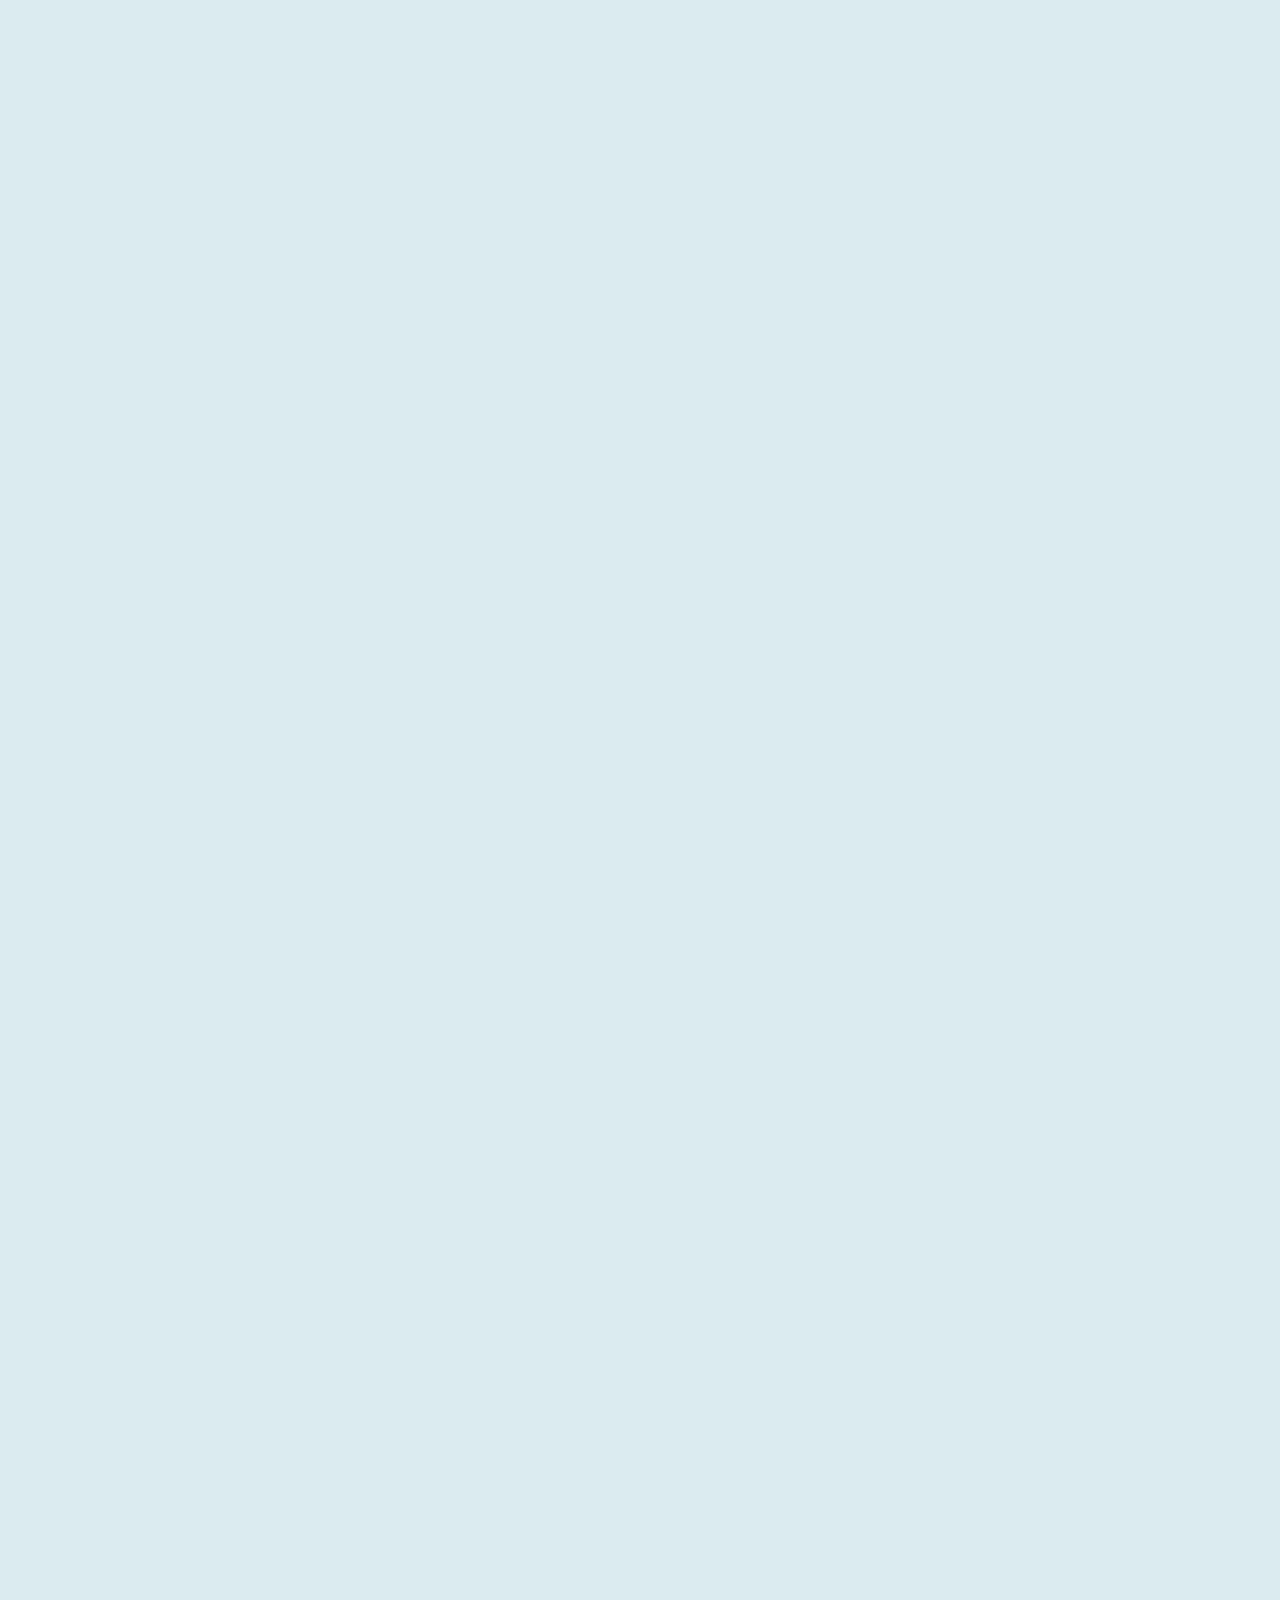
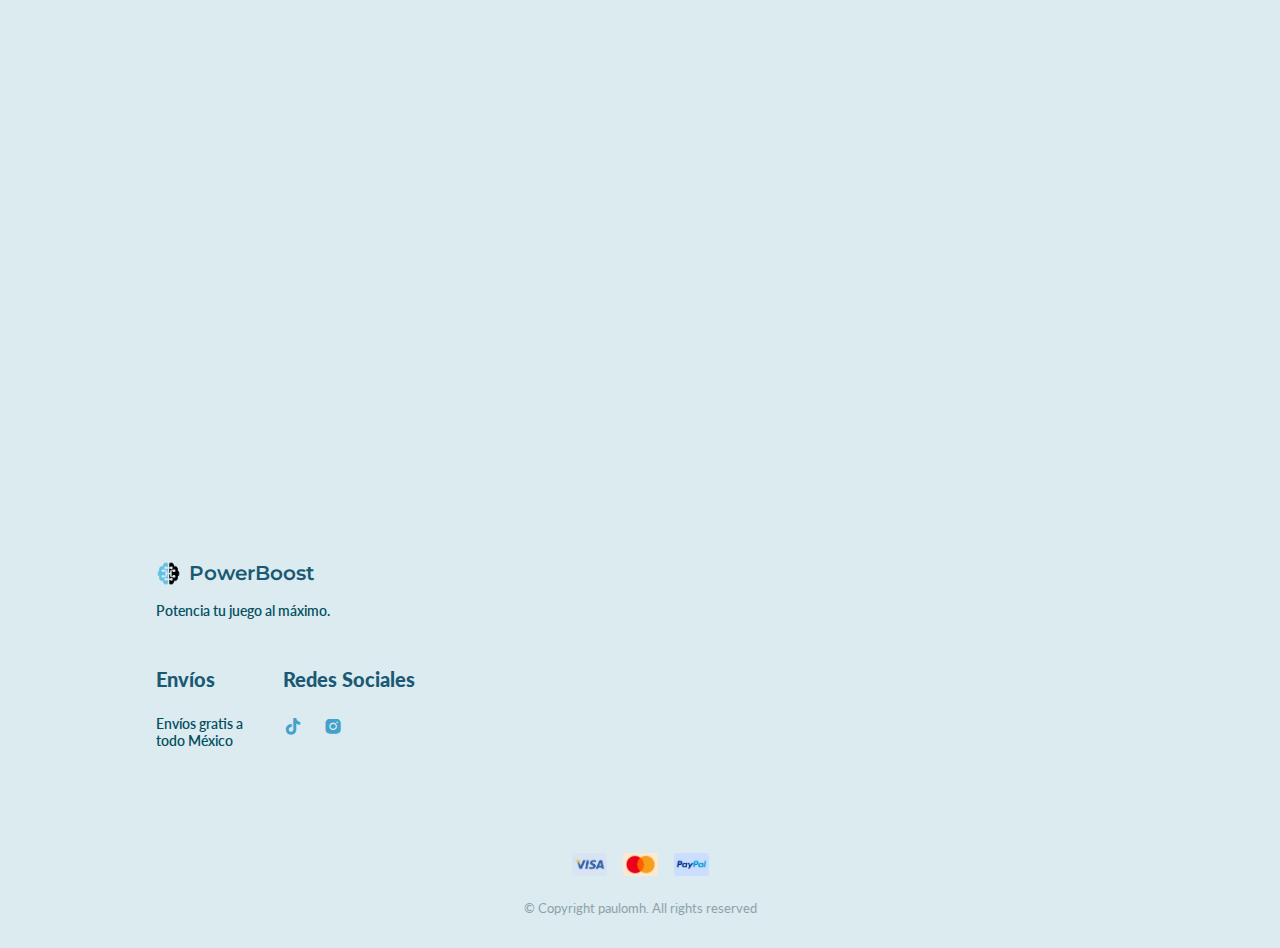
==== commit 79dd7245: "commit 30/05/2023" ====
--- a/index.html
+++ b/index.html
@@ -85,7 +85,7 @@
                         definitivo para gamers.
                     </p>
 
-                    <a href="" class="button">
+                    <a href="#store" class="button">
                         Haz tu pedido <i class='bx bx-chevron-right' ></i>
                     </a>
                 </div>
@@ -93,7 +93,7 @@
             </div>
         </section>
         
-            <!-- SECCION CONTACTO -->
+            <!-- SECCION ACERCA DE -->
 
             <section class="about section section_height" id="about">
                 <div class="about__container container grid">
@@ -199,28 +199,28 @@
 
                 <div class="category_cards">
                     <div class="product-card">
-                        <a href="" class="circlee">
+                        <a href="/assets/html-additional/index-monitores.html" class="circlee">
                             <i class='bx bx-desktop'></i>
                         </a>
                         <h3>Monitores</h3>
                     </div>
 
                     <div class="product-card">
-                        <a href="" class="circlee">
+                        <a href="/assets/html-additional/index-teclados.html" class="circlee">
                             <i class='bx bxs-keyboard' ></i>
                         </a>
                         <h3>Teclados</h3>
                     </div>
 
                     <div class="product-card">
-                        <a href="" class="circlee">
+                        <a href="/assets/html-additional/index-mouses.html" class="circlee">
                             <i class='bx bxs-mouse' ></i>
                         </a>
                         <h3>Mouses</h3>
                     </div>
 
                     <div class="product-card">
-                        <a href="" class="circlee">
+                        <a href="/assets/html-additional/index-gaming.html" class="circlee">
                             <i class='bx bxs-joystick'></i>
                         </a>
                         <h3>Gaming</h3>
@@ -299,6 +299,7 @@
     <!-- SCROLLREVEAL -->
     <script src="/assets/js/scrollreveal.js"></script>
     <script src="/assets/js/scroll.js"></script>
+    <script src="/assets/js/nav.js"></script>
     
 </body>
 </html>--- a/assets/css/styles.css
+++ b/assets/css/styles.css
@@ -187,7 +187,7 @@
 /* =============== NAV ================ */
 
 .nav{
-    height: var(--header-height);
+    /* height: var(--header-height); */
     top: 0;
     left: 0;
     width: 100%;
@@ -222,7 +222,7 @@
     }
 
     .icon__nav{
-        font-size: 1.85rem;
+        font-size: 1.5rem;
         position: relative;
         top: 10px;
     }
@@ -232,6 +232,7 @@
     } 
     
     
+    
   }
 
   .nav__list,
@@ -239,13 +240,13 @@
     display: flex;
   }
 
-  /* .nav__link{
+  .nav__link{
     flex-direction: column;
     align-items: center;
     row-gap: 4px;
     color: var(--title-color);
     font-weight: bold;
-  } */
+  }
 
   .nav__list{
     position: relative;
@@ -255,6 +256,7 @@
 
   .nav__name{
     font-family: 'Lato';
+    
     font-weight: 900;
     text-transform: uppercase;
   }
@@ -268,7 +270,7 @@
   /*Active link*/
   .active-link {
     position: relative;
-    color: var(--text-color);
+    color: var(--first-color);
     transition: .3s;
   }
 
@@ -277,7 +279,7 @@
   }
   
   /* Minimalist design, active link  */
-   /* .active-link::before{
+   .active-link::before{
     content: '';
     position: absolute;
     bottom: -.5rem;
@@ -286,7 +288,7 @@
     height: 4px;
     background-color: var(--first-color);
     border-radius: 50%;
-  }  */
+  } 
   
   /* Change background header */
   .scroll-header {
@@ -309,6 +311,12 @@
       column-gap: 3rem;
     }
   }
+
+  @media screen and (max-width: 767px){
+    .active-link::before{
+      top: 27px;
+    }
+  }
   
   @media screen and (min-width: 767px) {
     body {
@@ -343,7 +351,7 @@
     }
   
     /* First design, remove if you choose the minimalist design */
-    /* .active-link::before {
+    .active-link::before {
       content: '';
       position: absolute;
       bottom: -.75rem;
@@ -351,7 +359,7 @@
       height: 4px;
       background-color: var(--first-color);
       border-radius: 50%;
-    } */
+    }
   
     /* Minimalist design */
      .active-link::before{
@@ -362,6 +370,7 @@
   /* For large devices */
   @media screen and (min-width: 1024px) {
     .container {
+      /* display: none; */
       margin-left: auto;
       margin-right: auto;
     }
@@ -449,6 +458,7 @@
     font-size: 1rem;
     text-align:inter-word;
     margin-bottom: 2.5rem;
+    font-weight: 600;
     white-space: pre-line;
   }
 
@@ -472,7 +482,7 @@
     padding: 1rem 1.3rem;
     border-radius: 4rem;
     color: #fff;
-    font-weight: var(--body-font);
+    font-weight: 600;
     transition: all 0.3s ease;
   }
   
@@ -559,6 +569,7 @@
     font-size: .9rem;
     text-justify: auto;
     margin-bottom: 2.5rem;
+    font-weight: 600;
     white-space: pre-line;
   }
 
@@ -739,13 +750,18 @@
 
   /* STORE */
 
-
+  #store{
+    display: grid;
+    place-items: center;
+    height: 100vh;
+  }
 
   .store__title > h1{
     font-size: 3rem;
     font-family: var(--body-font);
     color: var(--first-color);    
     text-transform: uppercase;
+    font-weight: 600;
     margin: 0;
   }
 
@@ -771,6 +787,7 @@
 
   .divisor .text{
     font-size: .9rem;
+    font-weight: 600;
     text-transform: uppercase;
   }
 
@@ -813,7 +830,7 @@
   .category_cards{
     display: grid;
     /* padding-top: 4rem; */
-    grid-template-columns: repeat(4,1fr);
+    grid: repeat(1,150px) / auto-flow 150px;
     /* width: 80%; */
     justify-content: center;
     row-gap: 5.5rem;
@@ -875,7 +892,7 @@
   .footer__description,
   .footer__information{
     color: var(--text-color);
-    font-weight: 300;
+    font-weight: 600;
   }
   
   
@@ -956,7 +973,7 @@
   /* ============= RESPONSIVE DESIGN ================= */
 
   /* SMARTPHONE */
-
+ 
   @media screen and (max-width: 767px){
     .nav__list{
       top: 5px;
@@ -967,26 +984,26 @@
     }
 
     .mouse{
-      width: 150px;
+      width: 40%;
       /* top: 20%; */
-      bottom: -15%;
+      bottom: -2%;
       left: 35%;
     }
 
     .headset{
       width: 60%;
-      top: -15%;
-      right: 25%;
+      top: -20%;
+      right: 30%;
     }
 
     .microfono{
-      width: 80%;
+      width: 75%;
       top:5%;
-      right: 5%;
+      right: 10%;
     }
 
     .monitor{
-      width: 55%;
+      width: 50%;
       top: -5%;
       right: 14%;
     }
@@ -1031,12 +1048,12 @@
     }
 
     .home__data{
-      top: -22%;
-      right: -24%;
+      top: -35%;
+      right: -25%;
     }
 
     .about__data{
-      left: -60%;
+     justify-self: center;
     }
 
     .about__data h1{
@@ -1044,12 +1061,16 @@
       
     }
 
+    .about__data p{
+      font-size: .8rem;
+    }
+
     .home__images{
 
       display: flex;
       justify-content: center;
       align-items: center;
-      top: -20%;
+      top: -30%;
       left: -5%;
       
     }
@@ -1058,17 +1079,32 @@
       display: flex;
       justify-content: center;
       align-items: center;
-    }
-
-
-    
-
-
-
-
-    .home__data{
+      left: 2%;
+      bottom: 35%;
+    }
+
+    .about__data{
+      transform: translate(5%,-20%);
+    }
+
+    .store__title h1{
+      font-size: 2rem;
+    }
+
+    .store__title h2{
+      font-size: 1.3rem;
+    }
+
+    #store{
       position: relative;
-    }
-  }
-  
-  
+      height: 125vh;
+      transform: translate(0%,-12%);
+    }
+
+    .category_cards{
+      grid: repeat(2,130px) / auto-flow 170px;
+    }
+
+  }
+  
+  
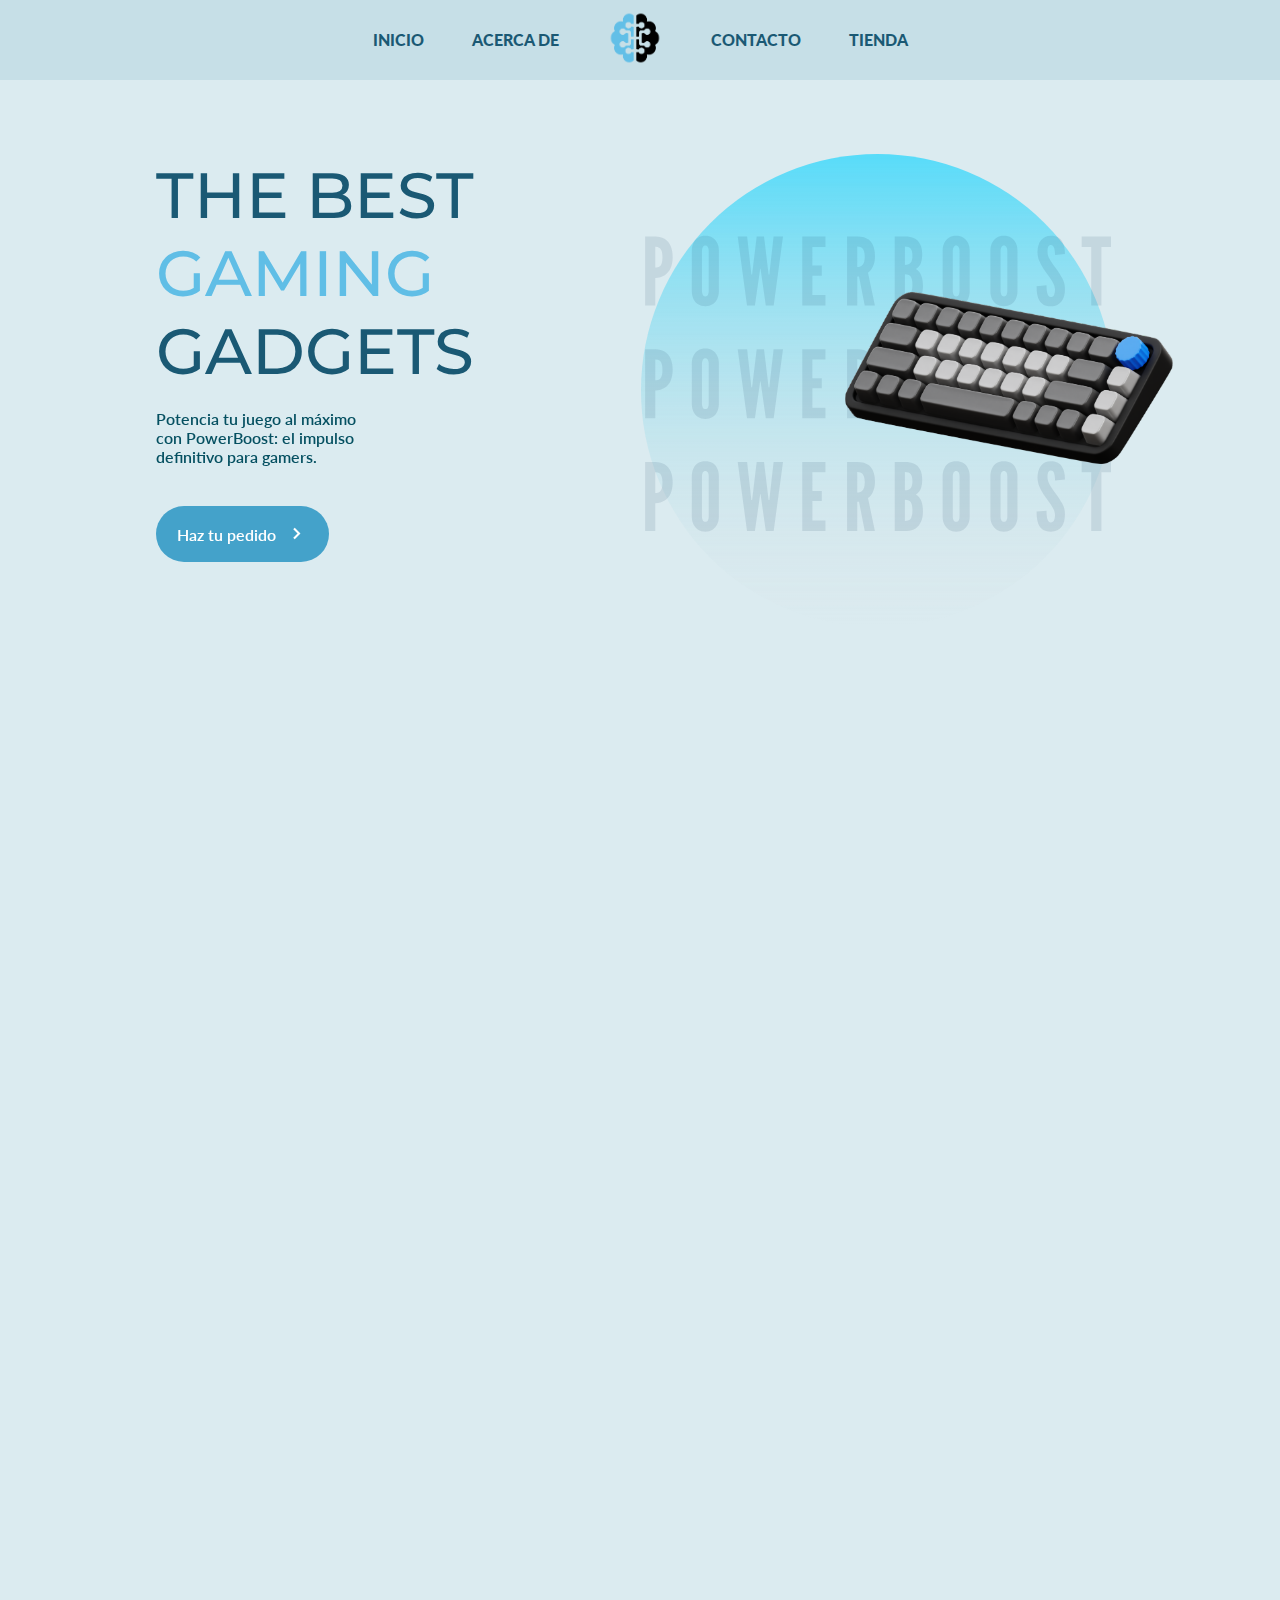
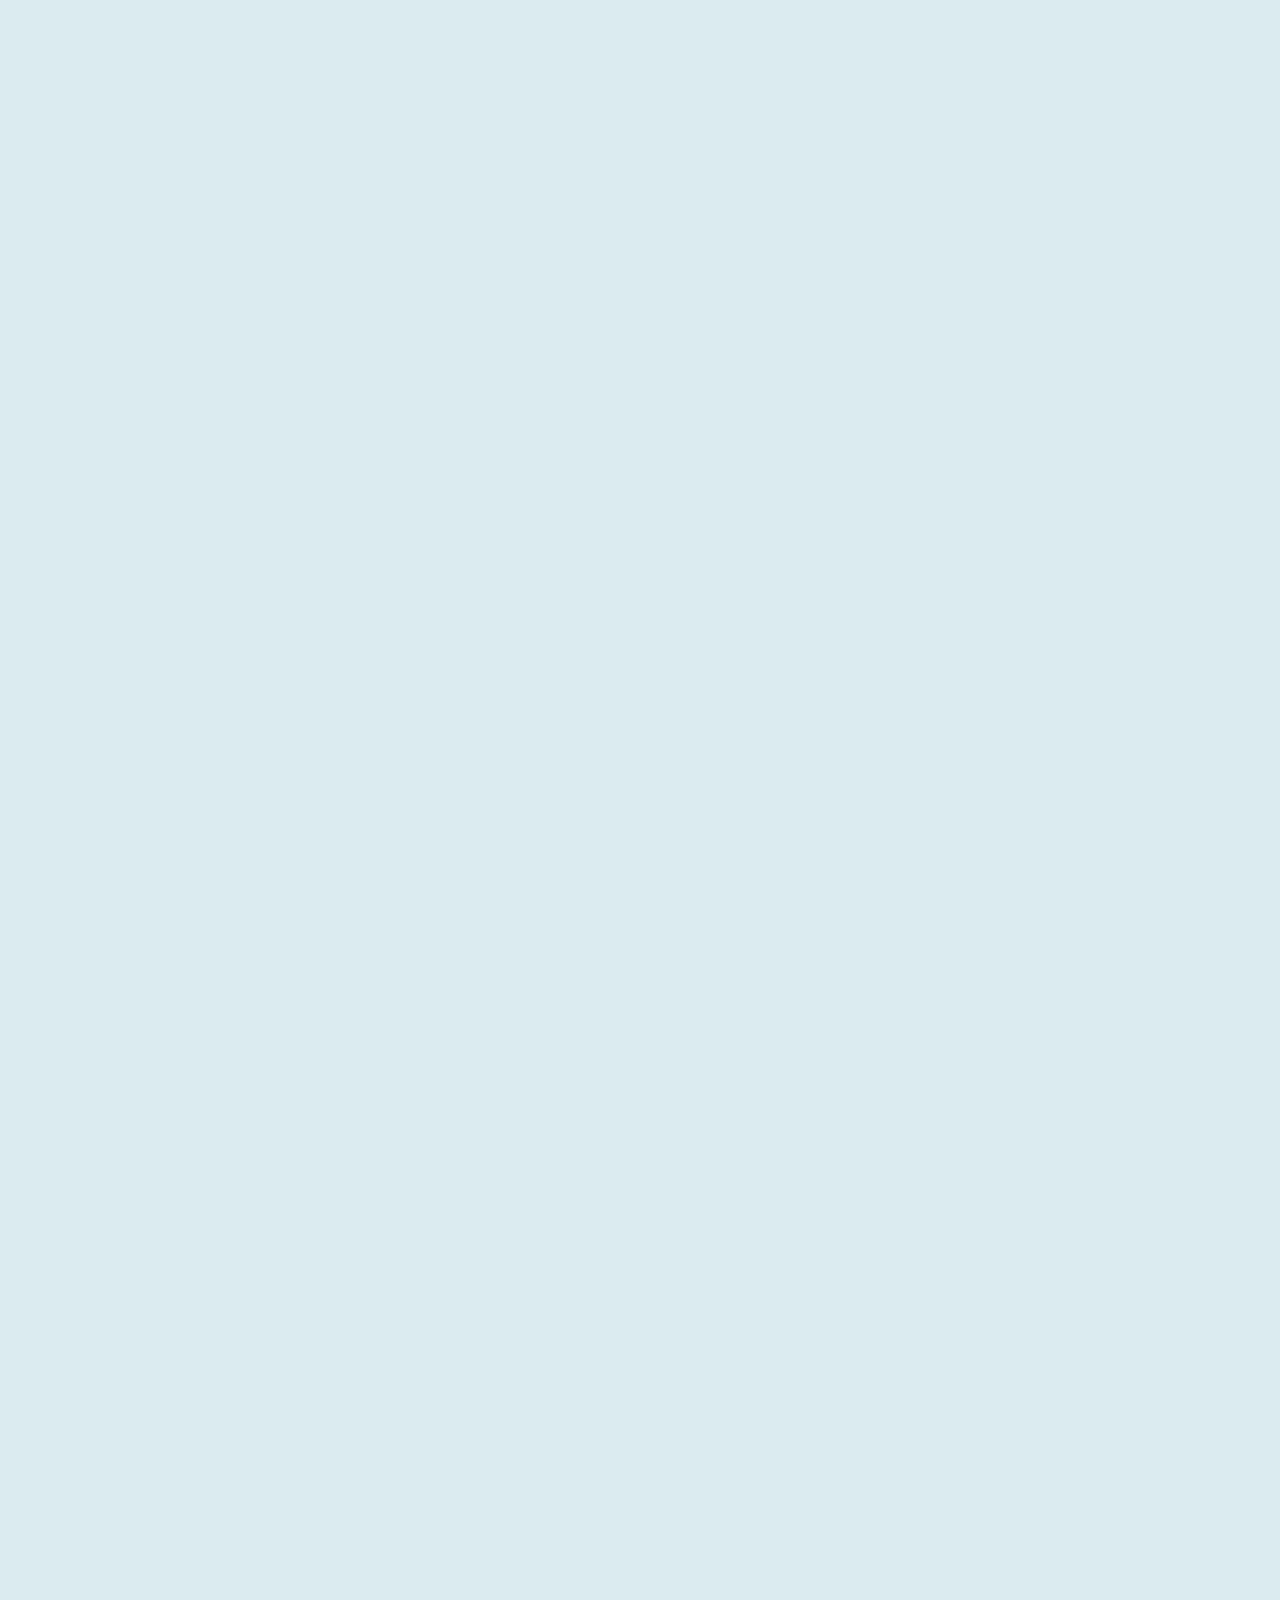
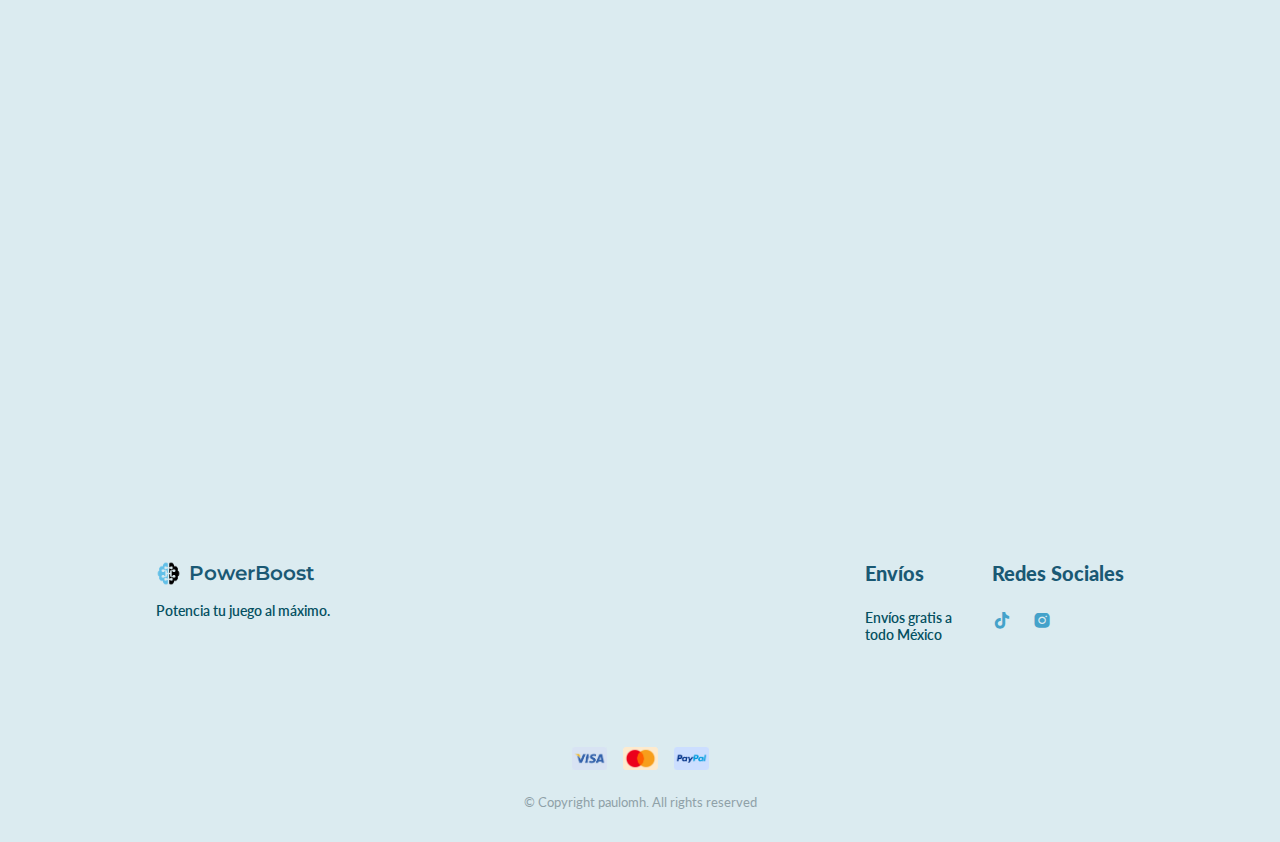
==== commit a1ed0ebc: "commit 31/05/2023" ====
--- a/index.html
+++ b/index.html
@@ -31,7 +31,7 @@
                         </a>
                     </li>
                     <li class="nav__item">
-                        <a href="index.html" class="nav__link">
+                        <a href="#" class="nav__link">
                             <img src="assets/images/logo 2.png" alt="" class="nav__image">
                         </a>
                     </li>
@@ -49,8 +49,18 @@
                     </li>
                 </ul>
             </div>
+
+            <!-- <div class="nav__buttons">
+                <label class="switch" id="theme-toggle">
+                    <input type="checkbox">
+                    <span class="slider"></span>
+                </label>
+            </div> -->
         </nav>
     </header>
+
+    
+
 
     <main class="main">
 
@@ -300,6 +310,7 @@
     <script src="/assets/js/scrollreveal.js"></script>
     <script src="/assets/js/scroll.js"></script>
     <script src="/assets/js/nav.js"></script>
+    <!-- <script src="/assets/js/darkmode.js"></script> -->
     
 </body>
 </html>--- a/assets/css/styles.css
+++ b/assets/css/styles.css
@@ -115,6 +115,29 @@
     }
     
   
+/* =============== VARIABLES DARK THEME ========== */
+  
+body.dark-theme{
+  --first-color: hsl(198,56%,43%);
+  --first-color-alt: hsl(198,56%,33%);
+  --title-color: hsl(198,63%,58%);
+  --title-color-two: hsl(0, 0%, 100%);
+  --text-color: hsl(0, 0%, 100%);
+  --body-color: hsl(194,40%,15%);
+  --container-color: hsl(194, 40%, 24%);
+  --circle-store: hsl(194,44%,36%);
+  --circle-store-alt: hsl(194,44%,26%);
+  --icon-store: hsl(198,54%,16%);
+  --icon-store-alt: hsl(198,54%,6%);
+  --text-color-light: hsl(198, 13%, 21%);
+}
+
+/* ==========
+
+
+
+===== */
+
 /*=============== REUSABLE CSS CLASSES ===============*/
 .container {
     max-width: 1024px;
@@ -244,7 +267,7 @@
     flex-direction: column;
     align-items: center;
     row-gap: 4px;
-    color: var(--title-color);
+    color: var(--text-color);
     font-weight: bold;
   }
 
@@ -261,34 +284,20 @@
     text-transform: uppercase;
   }
 
-  /* .icon__nav{
-    font-size: 1.8rem;
-    position: relative;
-    top: 15px;
-  } */
+  
 
   /*Active link*/
   .active-link {
     position: relative;
-    color: var(--first-color);
+    color: var(--title-color);
     transition: .3s;
   }
 
   .active-link:hover{
-    color: var(--first-color);
-  }
-  
-  /* Minimalist design, active link  */
-   .active-link::before{
-    content: '';
-    position: absolute;
-    bottom: -.5rem;
-    top: 40px;
-    width: 4px;
-    height: 4px;
-    background-color: var(--first-color);
-    border-radius: 50%;
-  } 
+    color: var(--title-color);
+  }
+  
+
   
   /* Change background header */
   .scroll-header {
@@ -351,7 +360,7 @@
     }
   
     /* First design, remove if you choose the minimalist design */
-    .active-link::before {
+    /* .active-link::before {
       content: '';
       position: absolute;
       bottom: -.75rem;
@@ -360,11 +369,11 @@
       background-color: var(--first-color);
       border-radius: 50%;
     }
-  
+   */
     /* Minimalist design */
-     .active-link::before{
+     /* .active-link::before{
         bottom: -.75rem;
-    } 
+    }  */
   }
   
   /* For large devices */
@@ -380,6 +389,65 @@
     font-size: 20px;
     color: var(--title-color);
   }
+
+  /* ============= TOGGLE SWITCH ============ */
+
+/* The switch - the box around the slider */
+/* .switch {
+  display: block;
+  --width-of-switch: 2.1em;
+  --height-of-switch: 1em;
+  --size-of-icon: .8em;
+  --slider-offset: 0.3em;
+  position: relative;
+  transform: translate(4em,-1.2em);
+  width: var(--width-of-switch);
+  height: var(--height-of-switch);
+}
+
+.switch input {
+  opacity: 0;
+  width: 0;
+  height: 0;
+}
+
+.slider {
+  position: absolute;
+  cursor: pointer;
+  top: 0;
+  left: 0;
+  right: 0;
+  bottom: 0;
+  --toggle-switch-body: hsl(201, 42%, 70%);
+  background-color: var(--toggle-switch-body);
+  transition: .4s;
+  border-radius: 30px;
+}
+
+.slider:before {
+  position: absolute;
+  content: "";
+  height: var(--size-of-icon,1.4em);
+  width: var(--size-of-icon,1.4em);
+  border-radius: 20px;
+  left: var(--slider-offset,0.3em);
+  top: 50%;
+  transform: translateY(-50%);
+  background: linear-gradient(40deg,#ffffff,#ffffff 70%);
+  ;
+ transition: .4s;
+}
+
+input:checked + .slider {
+  background-color: #303136;
+}
+
+input:checked + .slider:before {
+  left: calc(100% - (var(--size-of-icon,1.4em) + var(--slider-offset,0.3em)));
+  background: #303136;
+  box-shadow: inset -3px -2px 5px -2px #8983f7, inset -10px -4px 0 0 #a3dafb;
+} */
+
 
   /* ============ HOME =========== */
 
@@ -759,7 +827,7 @@
   .store__title > h1{
     font-size: 3rem;
     font-family: var(--body-font);
-    color: var(--first-color);    
+    color: var(--title-color);    
     text-transform: uppercase;
     font-weight: 600;
     margin: 0;
@@ -768,6 +836,7 @@
   .store__title > h2{
     font-size: 2rem;
     font-family: var(--title-font);
+    color: var(--title-color-two);
     text-transform: uppercase;
     margin: 0;
   }
@@ -823,6 +892,7 @@
     font-size: .9rem;
     margin-top: 10px;
     font-weight: 900;
+    color: var(--text-color);
     display: grid;
     place-items: center;
   }
@@ -1107,4 +1177,58 @@
 
   }
   
-  
+  /* TABLET */
+
+  @media screen and (min-width: 767px) and (max-width: 1023px){
+    
+    .home__images{
+      left: -20%;
+    }
+
+    .teclado{
+      left: 71%;
+    }
+
+    .laptop{
+      left: 42%;
+    }
+
+    .letras_powerboost{
+      left: 28%;
+    }
+
+    .elipse{
+      left: 48%;
+    }
+
+    
+
+    .home__data{
+      text-align: center;
+      top: 5%;
+      
+    }
+
+    .about__images{
+      left: 30%;
+    }
+
+
+
+    .about__data{
+      text-align: center;
+      bottom: -15%;
+    }
+  }
+
+/* LAPTOP */
+
+@media screen and (min-width:1024px) {
+  
+  .footer__container {
+    position: relative;
+    grid-template-columns: repeat(2,max-content);
+    justify-content: space-between;
+}
+
+}